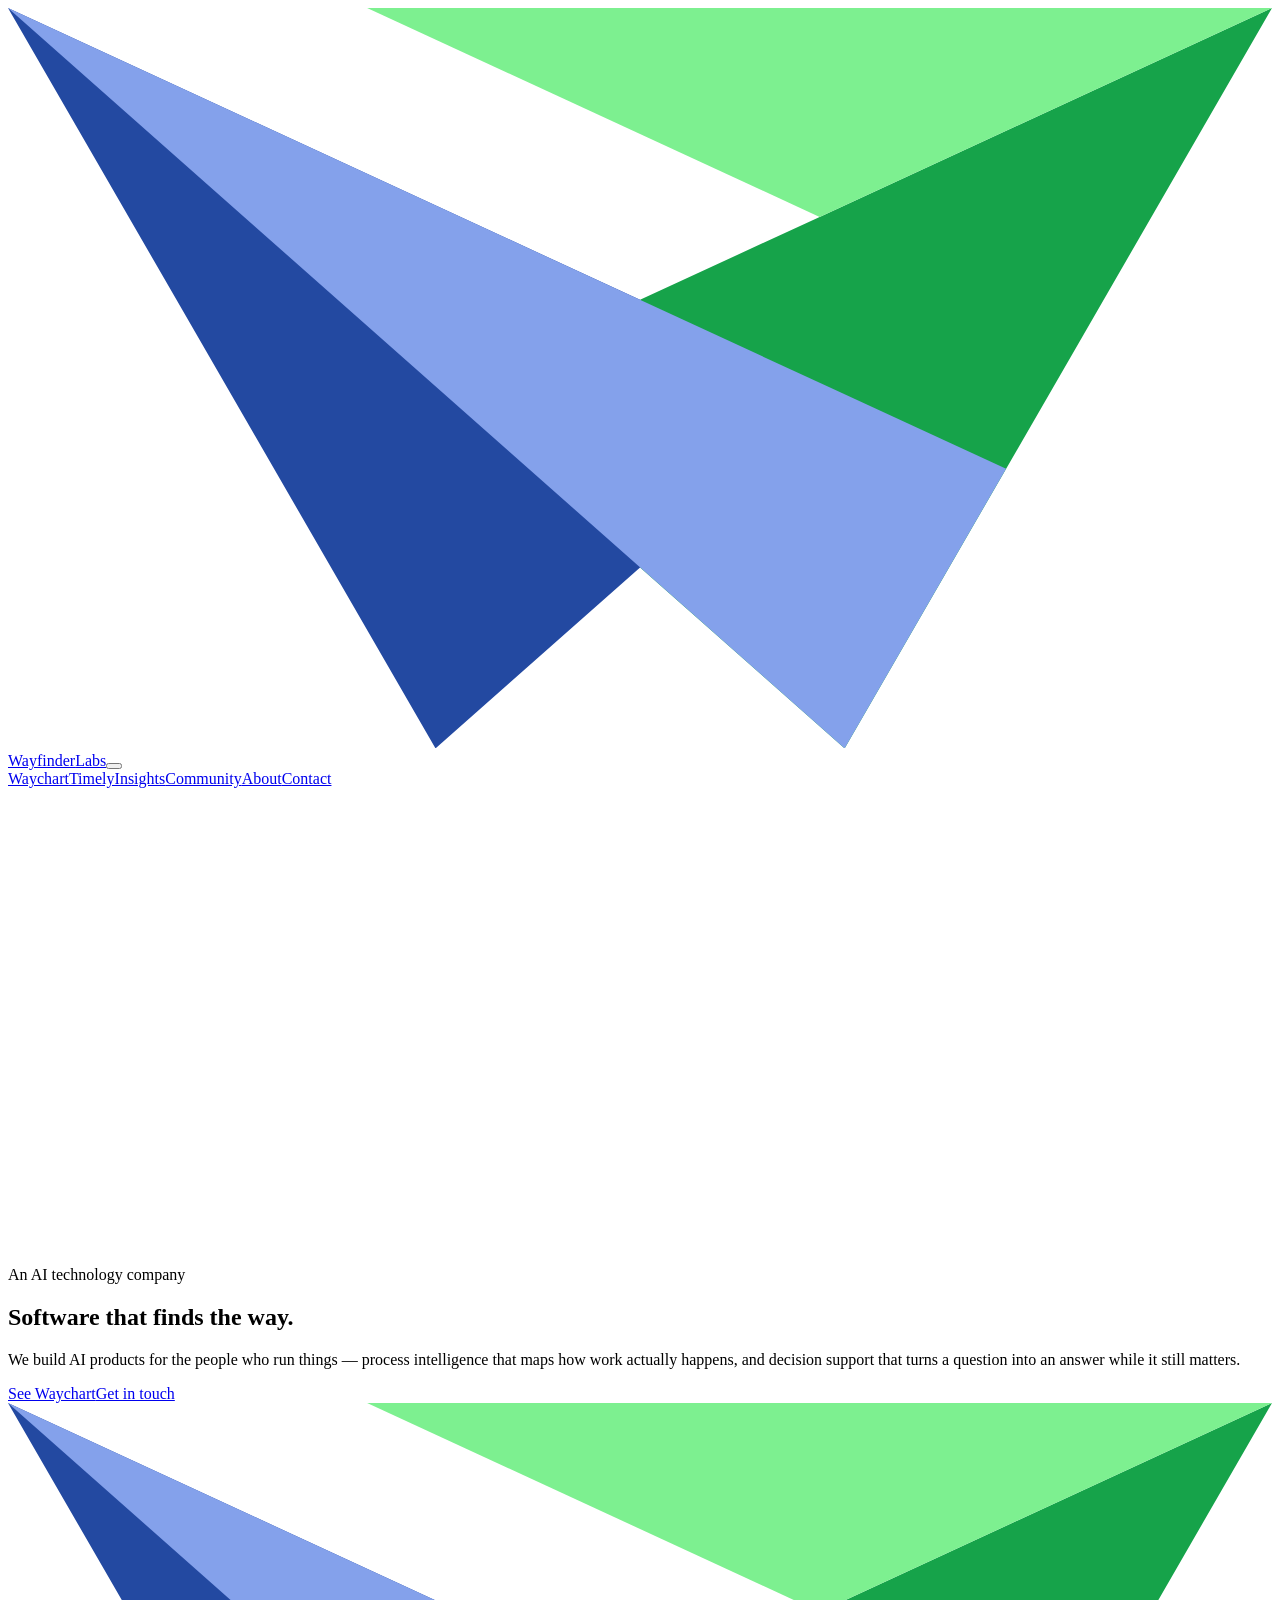
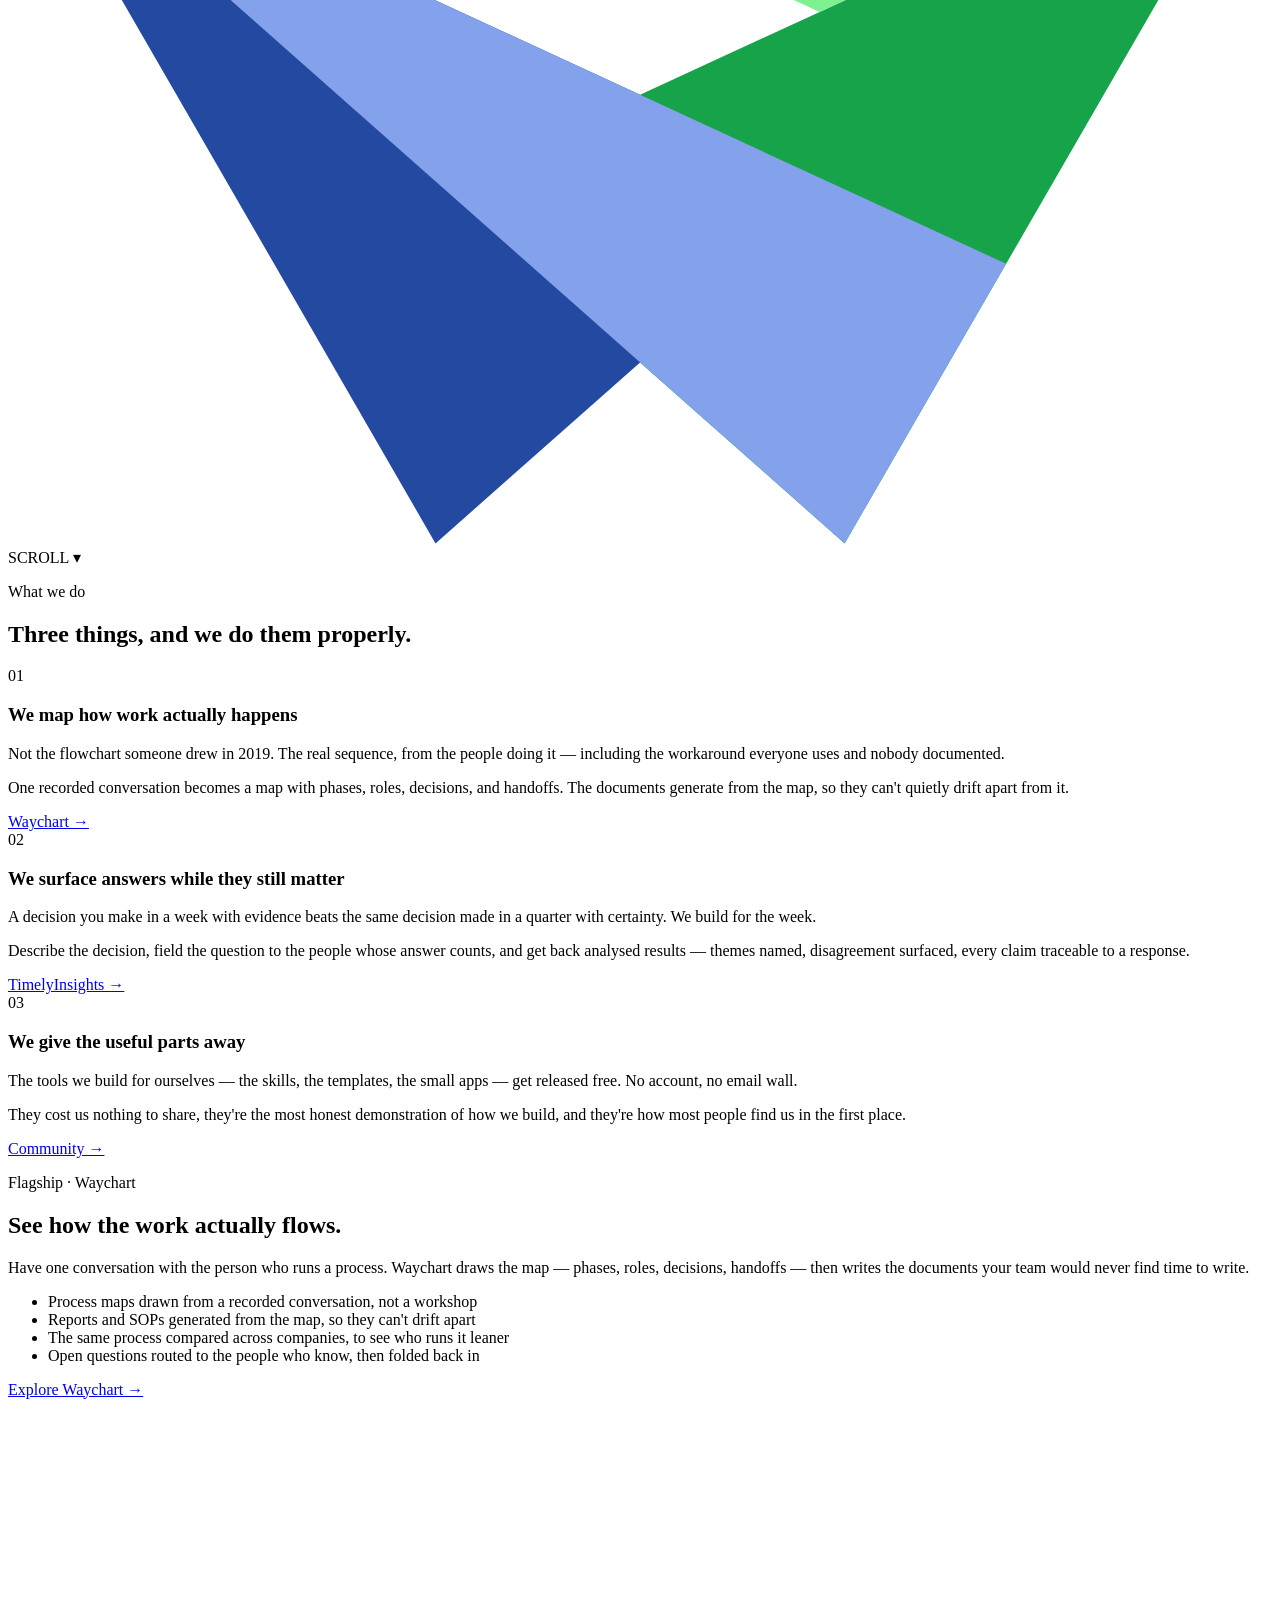
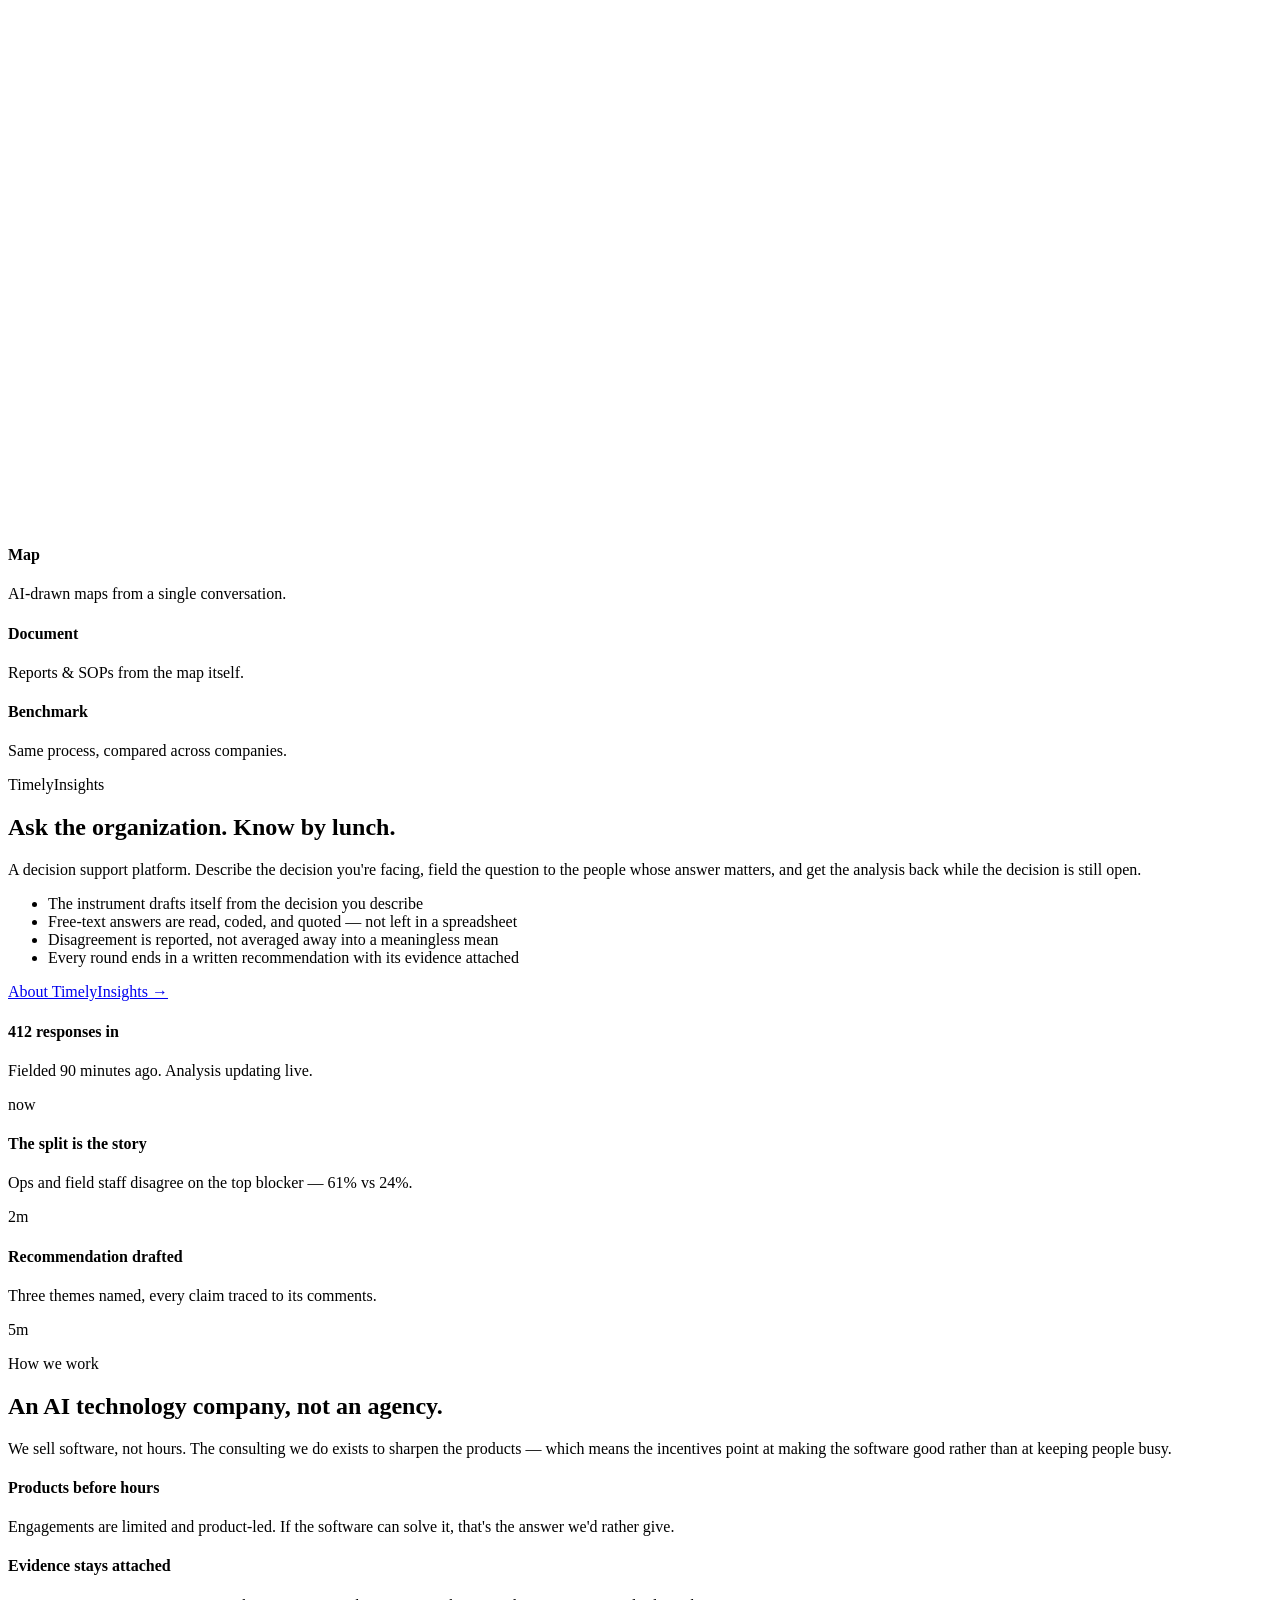
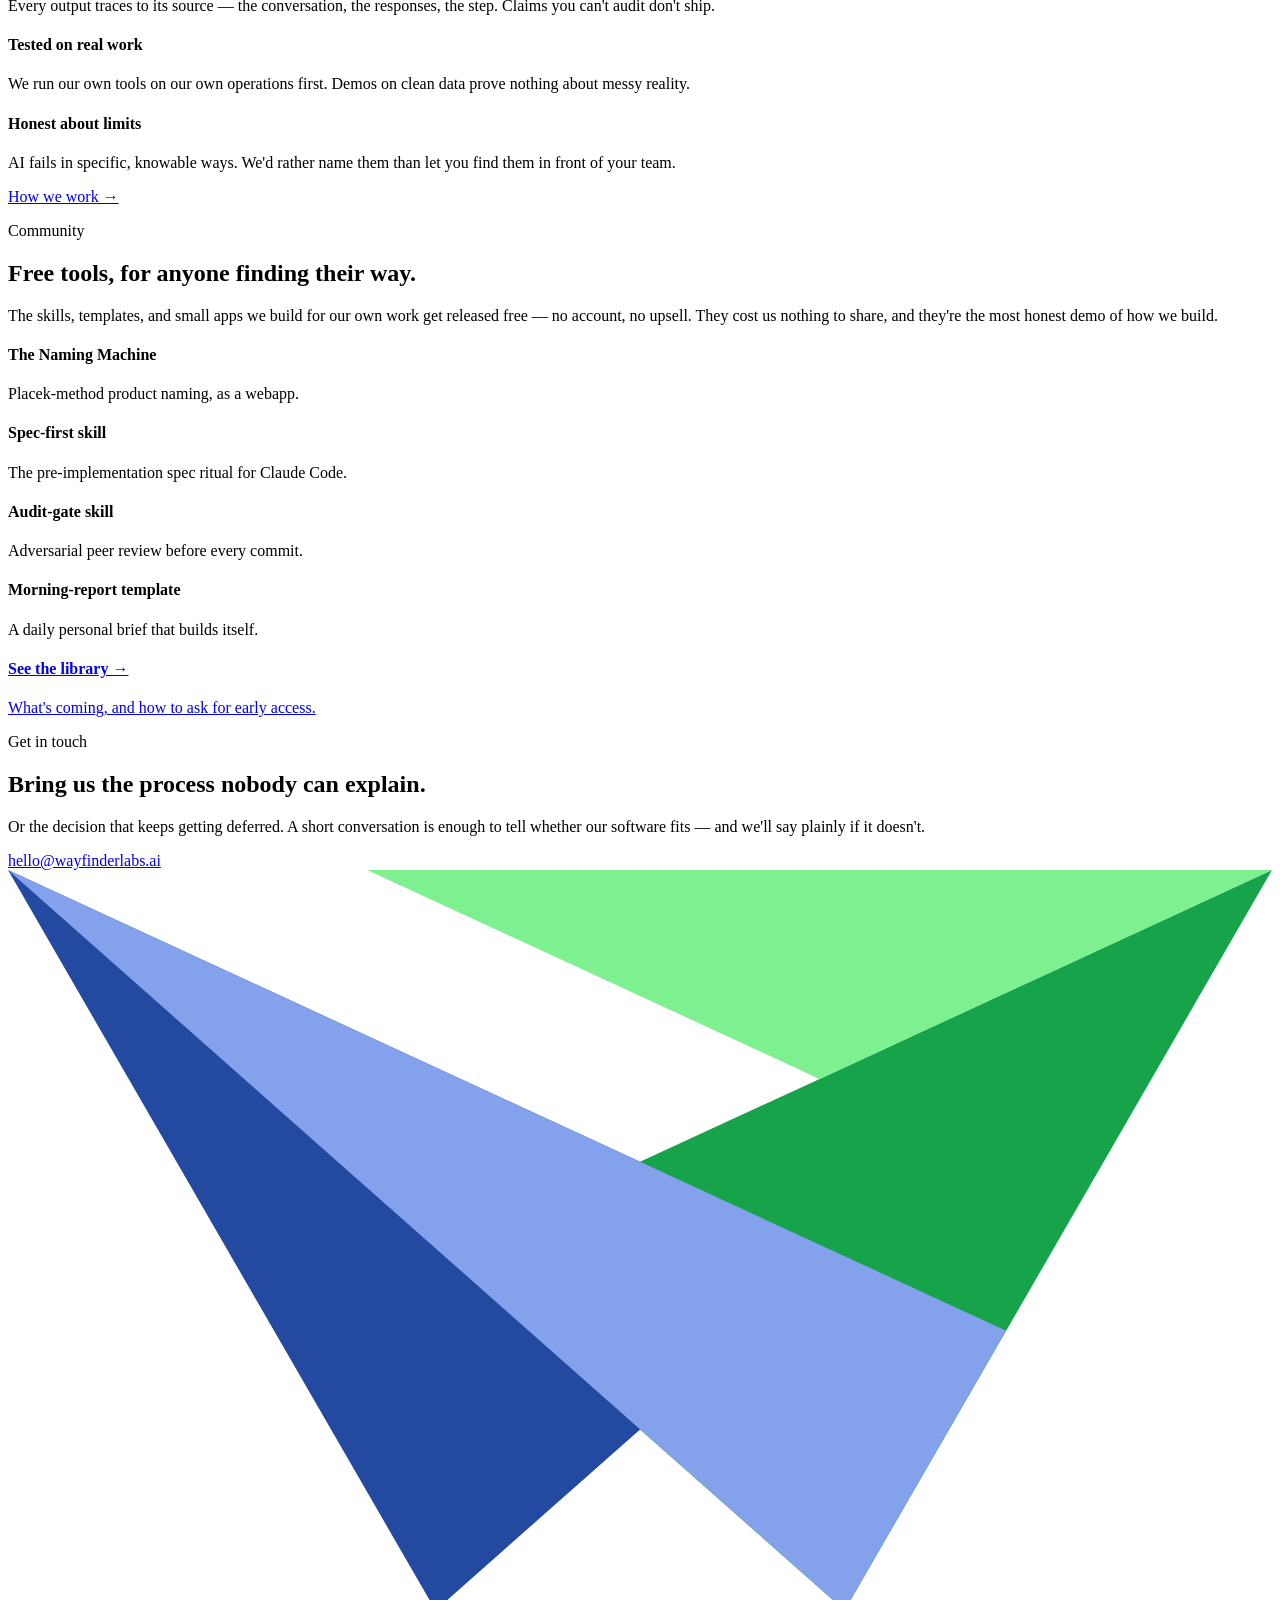
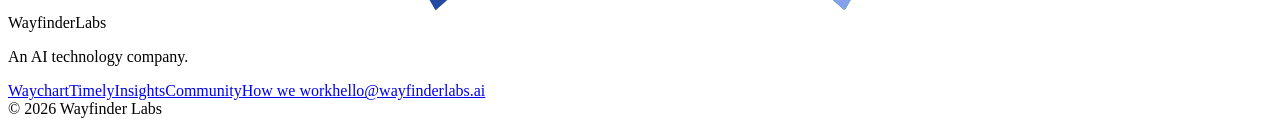
==== site/index.html @ 17c27b77 "Publish wayfinder-site preview: site" ====
<!DOCTYPE html><html lang="en" data-astro-cid-hkbrpulz><head><meta charset="utf-8"><meta name="viewport" content="width=device-width, initial-scale=1"><title>Wayfinder Labs — an AI technology company</title><meta name="description" content="Wayfinder Labs is an AI technology company. We build Waychart, process intelligence for operators, and TimelyInsights, a decision support platform."><link rel="preload" as="image" href="/wayfinderlabs-docs/site/media/hero-loop-poster.jpg" fetchpriority="high"><link rel="canonical" href="https://jbruner23-spec.github.io/"><link rel="icon" href="/wayfinderlabs-docs/site/favicon.svg" type="image/svg+xml"><meta property="og:title" content="Wayfinder Labs — an AI technology company"><meta property="og:description" content="Wayfinder Labs is an AI technology company. We build Waychart, process intelligence for operators, and TimelyInsights, a decision support platform."><meta property="og:type" content="website"><meta property="og:url" content="https://jbruner23-spec.github.io/"><meta property="og:image" content="https://jbruner23-spec.github.io/media/hero-loop-poster.jpg"><meta property="og:image:width" content="1920"><meta property="og:image:height" content="1080"><meta property="og:site_name" content="Wayfinder Labs"><meta name="twitter:card" content="summary_large_image"><meta name="twitter:title" content="Wayfinder Labs — an AI technology company"><meta name="twitter:description" content="Wayfinder Labs is an AI technology company. We build Waychart, process intelligence for operators, and TimelyInsights, a decision support platform."><meta name="twitter:image" content="https://jbruner23-spec.github.io/media/hero-loop-poster.jpg"><link rel="stylesheet" href="/wayfinderlabs-docs/site/_astro/Base.DHhRwlNW.css"><link rel="stylesheet" href="/wayfinderlabs-docs/site/_astro/index.DhycvQDs.css"></head><body data-astro-cid-hkbrpulz><header class="site-nav" data-nav data-astro-cid-hkbrpulz><div class="container nav-inner" data-astro-cid-hkbrpulz><a href="/wayfinderlabs-docs/site/" class="wordmark" data-astro-cid-hkbrpulz><svg class="nav-mark" viewBox="0 0 84.47 49.48" fill="none" xmlns="http://www.w3.org/2000/svg" aria-hidden="true"><polygon class="facet f-green" fill="#16A34A" points="71.75,22.05 84.47,0 54.24,13.96 42.24,19.5 42.24,37.39 55.91,49.48"></polygon><polygon class="facet f-blue" fill="#2349A1" points="28.57,49.48 42.24,37.39 42.24,27.8 42.24,19.5 0,0 11.26,19.5 26.75,46.33"></polygon><polygon class="facet f-peri" fill="#84A1EB" points="66.7,30.79 54.86,25.33 0,0 55.91,49.48"></polygon><polygon class="facet f-mint" fill="#7DF090" points="54.24,13.96 84.47,0 24,0"></polygon></svg>Wayfinder<span data-astro-cid-hkbrpulz>Labs</span></a><button class="nav-toggle" aria-expanded="false" aria-controls="nav-menu" aria-label="Open menu" data-astro-cid-hkbrpulz><span data-astro-cid-hkbrpulz></span><span data-astro-cid-hkbrpulz></span><span data-astro-cid-hkbrpulz></span></button><nav id="nav-menu" aria-label="Main" data-astro-cid-hkbrpulz><a href="/wayfinderlabs-docs/site/waychart" data-astro-cid-hkbrpulz>Waychart</a><a href="/wayfinderlabs-docs/site/timely-insights" data-astro-cid-hkbrpulz>TimelyInsights</a><a href="/wayfinderlabs-docs/site/community" data-astro-cid-hkbrpulz>Community</a><a href="/wayfinderlabs-docs/site/about" data-astro-cid-hkbrpulz>About</a><a href="/wayfinderlabs-docs/site/#contact" class="btn btn-ghost nav-cta" data-astro-cid-hkbrpulz>Contact</a></nav></div></header><main data-astro-cid-hkbrpulz><div class="film" aria-hidden="true" data-astro-cid-yrv7yr44><canvas id="motes" data-astro-cid-yrv7yr44></canvas><div class="film-tint" data-astro-cid-yrv7yr44></div><div class="film-grain" data-astro-cid-yrv7yr44></div><div class="film-vignette" data-astro-cid-yrv7yr44></div></div><section class="hero" data-astro-cid-lcdefpme><video class="hero-film" autoplay muted playsinline loop poster="/media/hero-loop-poster.jpg" preload="metadata" aria-hidden="true" data-astro-cid-lcdefpme><source src="/wayfinderlabs-docs/site/media/hero-loop.webm" type="video/webm; codecs=av01.0.08M.08" data-astro-cid-lcdefpme><source src="/wayfinderlabs-docs/site/media/hero-loop.mp4" type="video/mp4" data-astro-cid-lcdefpme></video><div class="aurora" aria-hidden="true" data-astro-cid-lcdefpme><div class="blob b1" data-astro-cid-lcdefpme></div><div class="blob b2" data-astro-cid-lcdefpme></div><div class="blob b3" data-astro-cid-lcdefpme></div><div class="blob b4" data-astro-cid-lcdefpme></div></div><div class="hero-scrim" aria-hidden="true" data-astro-cid-lcdefpme></div><canvas id="route-field" aria-hidden="true" data-astro-cid-lcdefpme></canvas><div class="container hero-inner" data-astro-cid-lcdefpme><div class="hero-copy" data-astro-cid-lcdefpme><p class="eyebrow" data-astro-cid-lcdefpme>An AI technology company</p><h1 data-astro-cid-lcdefpme>Software that <span class="way" data-astro-cid-lcdefpme>finds the&nbsp;way.</span></h1><p class="sub" data-astro-cid-lcdefpme>We build AI products for the people who run things — process intelligence that maps how work actually happens, and decision support that turns a question into an answer while it still matters.</p><div class="cta-row" data-astro-cid-lcdefpme><a href="/wayfinderlabs-docs/site/waychart" class="btn btn-primary" data-astro-cid-lcdefpme>See Waychart</a><a href="/wayfinderlabs-docs/site/#contact" class="btn btn-ghost" data-astro-cid-lcdefpme>Get in touch</a></div></div><div class="hero-mark" aria-hidden="true" data-astro-cid-lcdefpme><div class="hero-mark-inner" data-astro-cid-lcdefpme><svg class="mark-svg" viewBox="0 0 84.47 49.48" fill="none" xmlns="http://www.w3.org/2000/svg" aria-hidden="true"><polygon class="facet f-green" fill="#16A34A" points="71.75,22.05 84.47,0 54.24,13.96 42.24,19.5 42.24,37.39 55.91,49.48"></polygon><polygon class="facet f-blue" fill="#2349A1" points="28.57,49.48 42.24,37.39 42.24,27.8 42.24,19.5 0,0 11.26,19.5 26.75,46.33"></polygon><polygon class="facet f-peri" fill="#84A1EB" points="66.7,30.79 54.86,25.33 0,0 55.91,49.48"></polygon><polygon class="facet f-mint" fill="#7DF090" points="54.24,13.96 84.47,0 24,0"></polygon></svg></div></div></div><div class="scroll-cue" aria-hidden="true" data-astro-cid-lcdefpme>SCROLL ▾</div></section><section class="pillars" data-astro-cid-lcdefpme><div class="aurora dim" aria-hidden="true" data-astro-cid-lcdefpme><div class="blob b2" data-parallax="-0.18" data-astro-cid-lcdefpme></div><div class="blob b3" data-parallax="0.15" data-astro-cid-lcdefpme></div></div><div class="container" data-astro-cid-lcdefpme><p class="eyebrow reveal" data-astro-cid-lcdefpme>What we do</p><h2 class="reveal" data-astro-cid-lcdefpme>Three things, and we do them properly.</h2><div class="pillar-grid" data-astro-cid-lcdefpme><div class="pillar glass" data-astro-cid-lcdefpme><span class="mono-idx" data-astro-cid-lcdefpme>01</span><h3 data-astro-cid-lcdefpme>We map how work actually happens</h3><p data-astro-cid-lcdefpme>Not the flowchart someone drew in 2019. The real sequence, from the people doing it — including the workaround everyone uses and nobody documented.</p><p data-astro-cid-lcdefpme>One recorded conversation becomes a map with phases, roles, decisions, and handoffs. The documents generate from the map, so they can't quietly drift apart from it.</p><a href="/wayfinderlabs-docs/site/waychart" class="pillar-link" data-astro-cid-lcdefpme>Waychart →</a></div><div class="pillar glass" data-astro-cid-lcdefpme><span class="mono-idx" data-astro-cid-lcdefpme>02</span><h3 data-astro-cid-lcdefpme>We surface answers while they still matter</h3><p data-astro-cid-lcdefpme>A decision you make in a week with evidence beats the same decision made in a quarter with certainty. We build for the week.</p><p data-astro-cid-lcdefpme>Describe the decision, field the question to the people whose answer counts, and get back analysed results — themes named, disagreement surfaced, every claim traceable to a response.</p><a href="/wayfinderlabs-docs/site/timely-insights" class="pillar-link" data-astro-cid-lcdefpme>TimelyInsights →</a></div><div class="pillar glass" data-astro-cid-lcdefpme><span class="mono-idx" data-astro-cid-lcdefpme>03</span><h3 data-astro-cid-lcdefpme>We give the useful parts away</h3><p data-astro-cid-lcdefpme>The tools we build for ourselves — the skills, the templates, the small apps — get released free. No account, no email wall.</p><p data-astro-cid-lcdefpme>They cost us nothing to share, they're the most honest demonstration of how we build, and they're how most people find us in the first place.</p><a href="/wayfinderlabs-docs/site/community" class="pillar-link" data-astro-cid-lcdefpme>Community →</a></div></div></div></section><section class="feature waychart" data-astro-cid-lcdefpme><div class="aurora dim" aria-hidden="true" data-astro-cid-lcdefpme><div class="blob b1" data-parallax="0.25" data-astro-cid-lcdefpme></div></div><div class="container feat-grid" data-astro-cid-lcdefpme><div class="feat-copy" data-astro-cid-lcdefpme><p class="eyebrow reveal" data-astro-cid-lcdefpme>Flagship · Waychart</p><h2 class="reveal" data-astro-cid-lcdefpme>See how the work actually&nbsp;flows.</h2><p class="sub reveal" data-astro-cid-lcdefpme>Have one conversation with the person who runs a process. Waychart draws the map — phases, roles, decisions, handoffs — then writes the documents your team would never find time to write.</p><ul class="feat-list reveal" data-astro-cid-lcdefpme><li data-astro-cid-lcdefpme>Process maps drawn from a recorded conversation, not a workshop</li><li data-astro-cid-lcdefpme>Reports and SOPs generated from the map, so they can't drift apart</li><li data-astro-cid-lcdefpme>The same process compared across companies, to see who runs it leaner</li><li data-astro-cid-lcdefpme>Open questions routed to the people who know, then folded back in</li></ul><a href="/wayfinderlabs-docs/site/waychart" class="btn btn-primary reveal" data-astro-cid-lcdefpme>Explore Waychart →</a></div><div class="feat-visual" data-astro-cid-lcdefpme><div class="glass app-window" data-astro-cid-lcdefpme><div class="app-bar" data-astro-cid-lcdefpme><span data-astro-cid-lcdefpme></span><span data-astro-cid-lcdefpme></span><span data-astro-cid-lcdefpme></span></div><svg class="wc-map" viewBox="0 0 420 240" fill="none" aria-label="Animated process map" data-astro-cid-lcdefpme><path class="edge" pathLength="1" d="M60 60 H160" data-astro-cid-lcdefpme></path><path class="edge" pathLength="1" d="M60 180 H160" data-astro-cid-lcdefpme></path><path class="edge" pathLength="1" d="M200 60 C250 60 250 120 300 120" data-astro-cid-lcdefpme></path><path class="edge" pathLength="1" d="M200 180 C250 180 250 120 300 120" data-astro-cid-lcdefpme></path><path class="edge" pathLength="1" d="M340 120 H400" data-astro-cid-lcdefpme></path><circle class="node" cx="50" cy="60" r="16" data-astro-cid-lcdefpme></circle><circle class="node" cx="50" cy="180" r="16" data-astro-cid-lcdefpme></circle><rect class="node" x="164" y="42" width="40" height="36" rx="4" data-astro-cid-lcdefpme></rect><rect class="node" x="164" y="162" width="40" height="36" rx="4" data-astro-cid-lcdefpme></rect><path class="node diamond" d="M320 96 L344 120 L320 144 L296 120 Z" data-astro-cid-lcdefpme></path><circle class="node end" cx="404" cy="120" r="14" data-astro-cid-lcdefpme></circle><text class="node-label" x="42" y="34" data-astro-cid-lcdefpme>Intake</text><text class="node-label" x="150" y="120" data-astro-cid-lcdefpme>Review</text><text class="node-label" x="292" y="170" data-astro-cid-lcdefpme>Decide</text><text class="node-label" x="380" y="94" data-astro-cid-lcdefpme>Ship</text></svg></div><div class="glass-row" data-astro-cid-lcdefpme><div class="glass" data-astro-cid-lcdefpme><h4 data-astro-cid-lcdefpme>Map</h4><p data-astro-cid-lcdefpme>AI-drawn maps from a single conversation.</p></div><div class="glass" data-astro-cid-lcdefpme><h4 data-astro-cid-lcdefpme>Document</h4><p data-astro-cid-lcdefpme>Reports &amp; SOPs from the map itself.</p></div><div class="glass" data-astro-cid-lcdefpme><h4 data-astro-cid-lcdefpme>Benchmark</h4><p data-astro-cid-lcdefpme>Same process, compared across companies.</p></div></div></div></div></section><section class="feature ti" data-astro-cid-lcdefpme><div class="aurora dim" aria-hidden="true" data-astro-cid-lcdefpme><div class="blob b4" data-parallax="-0.2" data-astro-cid-lcdefpme></div></div><div class="container feat-grid flip" data-astro-cid-lcdefpme><div class="feat-copy" data-astro-cid-lcdefpme><p class="eyebrow reveal" data-astro-cid-lcdefpme>TimelyInsights</p><h2 class="reveal" data-astro-cid-lcdefpme>Ask the organization. Know by&nbsp;lunch.</h2><p class="sub reveal" data-astro-cid-lcdefpme>A decision support platform. Describe the decision you're facing, field the question to the people whose answer matters, and get the analysis back while the decision is still open.</p><ul class="feat-list reveal" data-astro-cid-lcdefpme><li data-astro-cid-lcdefpme>The instrument drafts itself from the decision you describe</li><li data-astro-cid-lcdefpme>Free-text answers are read, coded, and quoted — not left in a spreadsheet</li><li data-astro-cid-lcdefpme>Disagreement is reported, not averaged away into a meaningless mean</li><li data-astro-cid-lcdefpme>Every round ends in a written recommendation with its evidence attached</li></ul><a href="/wayfinderlabs-docs/site/timely-insights" class="btn btn-ghost reveal" data-astro-cid-lcdefpme>About TimelyInsights →</a></div><div class="feat-visual ti-feed" data-astro-cid-lcdefpme><div class="insight-chip glass latest" data-astro-cid-lcdefpme><span class="pulse-wrap" data-astro-cid-lcdefpme><span class="pulse" data-astro-cid-lcdefpme></span><span class="pulse-dot" data-astro-cid-lcdefpme></span></span><div data-astro-cid-lcdefpme><h4 data-astro-cid-lcdefpme>412 responses in</h4><p data-astro-cid-lcdefpme>Fielded 90 minutes ago. Analysis updating live.</p></div><span class="stamp" data-astro-cid-lcdefpme>now</span></div><div class="insight-chip glass" data-astro-cid-lcdefpme><div data-astro-cid-lcdefpme><h4 data-astro-cid-lcdefpme>The split is the story</h4><p data-astro-cid-lcdefpme>Ops and field staff disagree on the top blocker — 61% vs 24%.</p></div><span class="stamp" data-astro-cid-lcdefpme>2m</span></div><div class="insight-chip glass" data-astro-cid-lcdefpme><div data-astro-cid-lcdefpme><h4 data-astro-cid-lcdefpme>Recommendation drafted</h4><p data-astro-cid-lcdefpme>Three themes named, every claim traced to its comments.</p></div><span class="stamp" data-astro-cid-lcdefpme>5m</span></div></div></div></section><section class="feature how" data-astro-cid-lcdefpme><div class="aurora dim" aria-hidden="true" data-astro-cid-lcdefpme><div class="blob b3" data-parallax="0.18" data-astro-cid-lcdefpme></div></div><div class="container" data-astro-cid-lcdefpme><p class="eyebrow reveal" data-astro-cid-lcdefpme>How we work</p><h2 class="reveal" data-astro-cid-lcdefpme>An AI technology company, not an agency.</h2><p class="sub reveal wide" data-astro-cid-lcdefpme>We sell software, not hours. The consulting we do exists to sharpen the products — which means the incentives point at making the software good rather than at keeping people busy.</p><div class="how-grid" data-astro-cid-lcdefpme><div class="glass" data-astro-cid-lcdefpme><h4 data-astro-cid-lcdefpme>Products before hours</h4><p data-astro-cid-lcdefpme>Engagements are limited and product-led. If the software can solve it, that's the answer we'd rather give.</p></div><div class="glass" data-astro-cid-lcdefpme><h4 data-astro-cid-lcdefpme>Evidence stays attached</h4><p data-astro-cid-lcdefpme>Every output traces to its source — the conversation, the responses, the step. Claims you can't audit don't ship.</p></div><div class="glass" data-astro-cid-lcdefpme><h4 data-astro-cid-lcdefpme>Tested on real work</h4><p data-astro-cid-lcdefpme>We run our own tools on our own operations first. Demos on clean data prove nothing about messy reality.</p></div><div class="glass" data-astro-cid-lcdefpme><h4 data-astro-cid-lcdefpme>Honest about limits</h4><p data-astro-cid-lcdefpme>AI fails in specific, knowable ways. We'd rather name them than let you find them in front of your team.</p></div></div><a href="/wayfinderlabs-docs/site/about" class="btn btn-ghost reveal how-cta" data-astro-cid-lcdefpme>How we work →</a></div></section><section class="community" data-astro-cid-lcdefpme><div class="container" data-astro-cid-lcdefpme><p class="eyebrow" data-astro-cid-lcdefpme>Community</p><h2 data-astro-cid-lcdefpme>Free tools, for anyone finding their&nbsp;way.</h2><p class="sub wide" data-astro-cid-lcdefpme>The skills, templates, and small apps we build for our own work get released free — no account, no upsell. They cost us nothing to share, and they're the most honest demo of how we build.</p><div class="card-grid" data-astro-cid-lcdefpme><div class="card glass" data-astro-cid-lcdefpme><h4 data-astro-cid-lcdefpme>The Naming Machine</h4><p data-astro-cid-lcdefpme>Placek-method product naming, as a webapp.</p></div><div class="card glass" data-astro-cid-lcdefpme><h4 data-astro-cid-lcdefpme>Spec-first skill</h4><p data-astro-cid-lcdefpme>The pre-implementation spec ritual for Claude Code.</p></div><div class="card glass" data-astro-cid-lcdefpme><h4 data-astro-cid-lcdefpme>Audit-gate skill</h4><p data-astro-cid-lcdefpme>Adversarial peer review before every commit.</p></div><div class="card glass" data-astro-cid-lcdefpme><h4 data-astro-cid-lcdefpme>Morning-report template</h4><p data-astro-cid-lcdefpme>A daily personal brief that builds itself.</p></div><a class="card glass more" href="/wayfinderlabs-docs/site/community" data-astro-cid-lcdefpme><h4 data-astro-cid-lcdefpme>See the library →</h4><p data-astro-cid-lcdefpme>What's coming, and how to ask for early access.</p></a></div></div></section><section class="coda" id="contact" data-astro-cid-lcdefpme><div class="aurora dim" aria-hidden="true" data-astro-cid-lcdefpme><div class="blob b3" data-parallax="0.15" data-astro-cid-lcdefpme></div></div><div class="container" data-astro-cid-lcdefpme><p class="eyebrow reveal" data-astro-cid-lcdefpme>Get in touch</p><h2 class="reveal" data-astro-cid-lcdefpme>Bring us the process nobody can explain.</h2><p class="sub reveal wide" data-astro-cid-lcdefpme>Or the decision that keeps getting deferred. A short conversation is enough to tell whether our software fits — and we'll say plainly if it doesn't.</p><a class="btn btn-primary reveal" href="mailto:hello@wayfinderlabs.ai?subject=Wayfinder%20Labs" data-astro-cid-lcdefpme>hello@wayfinderlabs.ai</a></div></section></main><footer class="site-footer" data-astro-cid-hkbrpulz><div class="container footer-inner" data-astro-cid-hkbrpulz><div data-astro-cid-hkbrpulz><div class="wordmark" data-astro-cid-hkbrpulz><svg class="nav-mark" viewBox="0 0 84.47 49.48" fill="none" xmlns="http://www.w3.org/2000/svg" aria-hidden="true"><polygon class="facet f-green" fill="#16A34A" points="71.75,22.05 84.47,0 54.24,13.96 42.24,19.5 42.24,37.39 55.91,49.48"></polygon><polygon class="facet f-blue" fill="#2349A1" points="28.57,49.48 42.24,37.39 42.24,27.8 42.24,19.5 0,0 11.26,19.5 26.75,46.33"></polygon><polygon class="facet f-peri" fill="#84A1EB" points="66.7,30.79 54.86,25.33 0,0 55.91,49.48"></polygon><polygon class="facet f-mint" fill="#7DF090" points="54.24,13.96 84.47,0 24,0"></polygon></svg>Wayfinder<span data-astro-cid-hkbrpulz>Labs</span></div><p class="footer-tag" data-astro-cid-hkbrpulz>An AI technology company.</p></div><nav aria-label="Footer" data-astro-cid-hkbrpulz><a href="/wayfinderlabs-docs/site/waychart" data-astro-cid-hkbrpulz>Waychart</a><a href="/wayfinderlabs-docs/site/timely-insights" data-astro-cid-hkbrpulz>TimelyInsights</a><a href="/wayfinderlabs-docs/site/community" data-astro-cid-hkbrpulz>Community</a><a href="/wayfinderlabs-docs/site/about" data-astro-cid-hkbrpulz>How we work</a><a href="mailto:hello@wayfinderlabs.ai" data-astro-cid-hkbrpulz>hello@wayfinderlabs.ai</a></nav></div><div class="container footer-legal" data-astro-cid-hkbrpulz><span data-astro-cid-hkbrpulz>&copy; 2026 Wayfinder Labs</span></div></footer><script type="module">var e=document.querySelector(`.nav-toggle`),t=document.getElementById(`nav-menu`),n=n=>{e?.setAttribute(`aria-expanded`,String(n)),e?.setAttribute(`aria-label`,n?`Close menu`:`Open menu`),n?t?.setAttribute(`data-open`,``):t?.removeAttribute(`data-open`)};e?.addEventListener(`click`,()=>n(e.getAttribute(`aria-expanded`)!==`true`)),t?.addEventListener(`click`,e=>{e.target.tagName===`A`&&n(!1)}),addEventListener(`keydown`,e=>{e.key===`Escape`&&n(!1)});</script></body></html><script type="module" src="/wayfinderlabs-docs/site/_astro/index.astro_astro_type_script_index_0_lang.C6F6UyKL.js"></script>
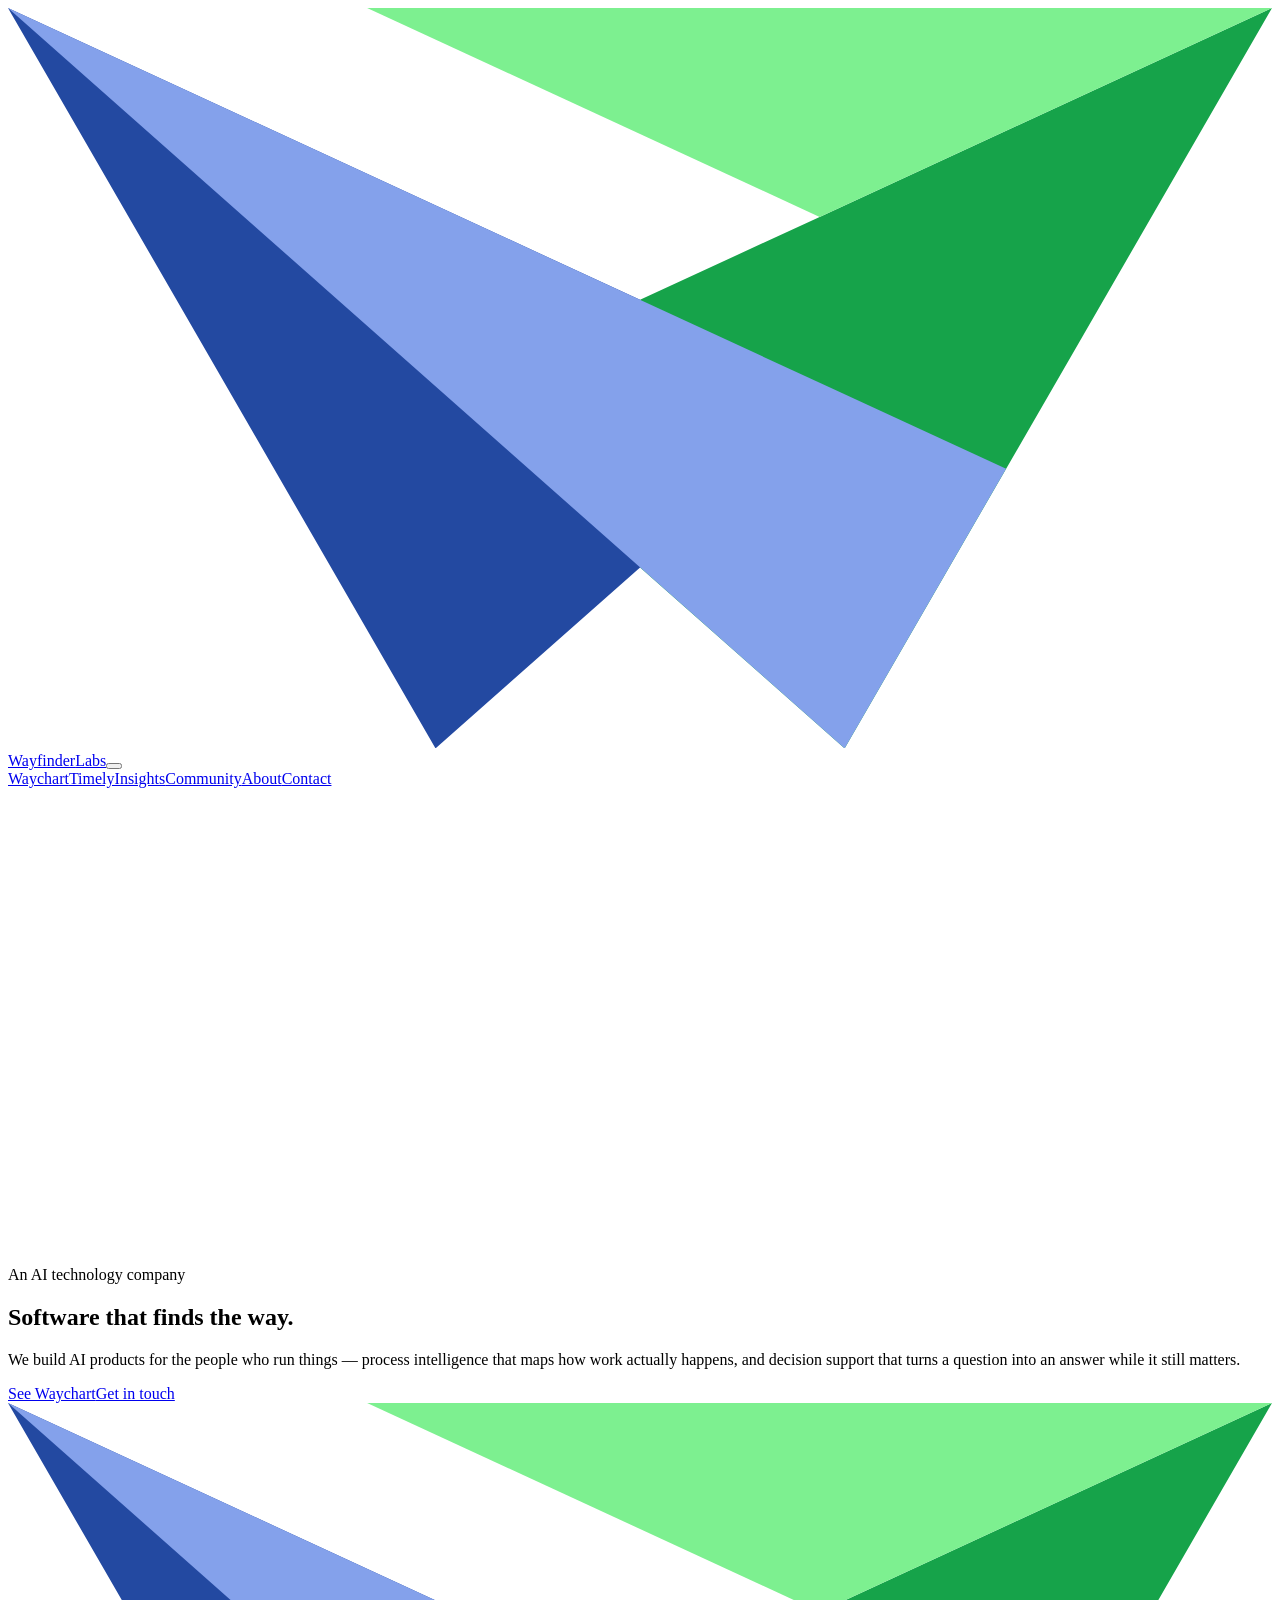
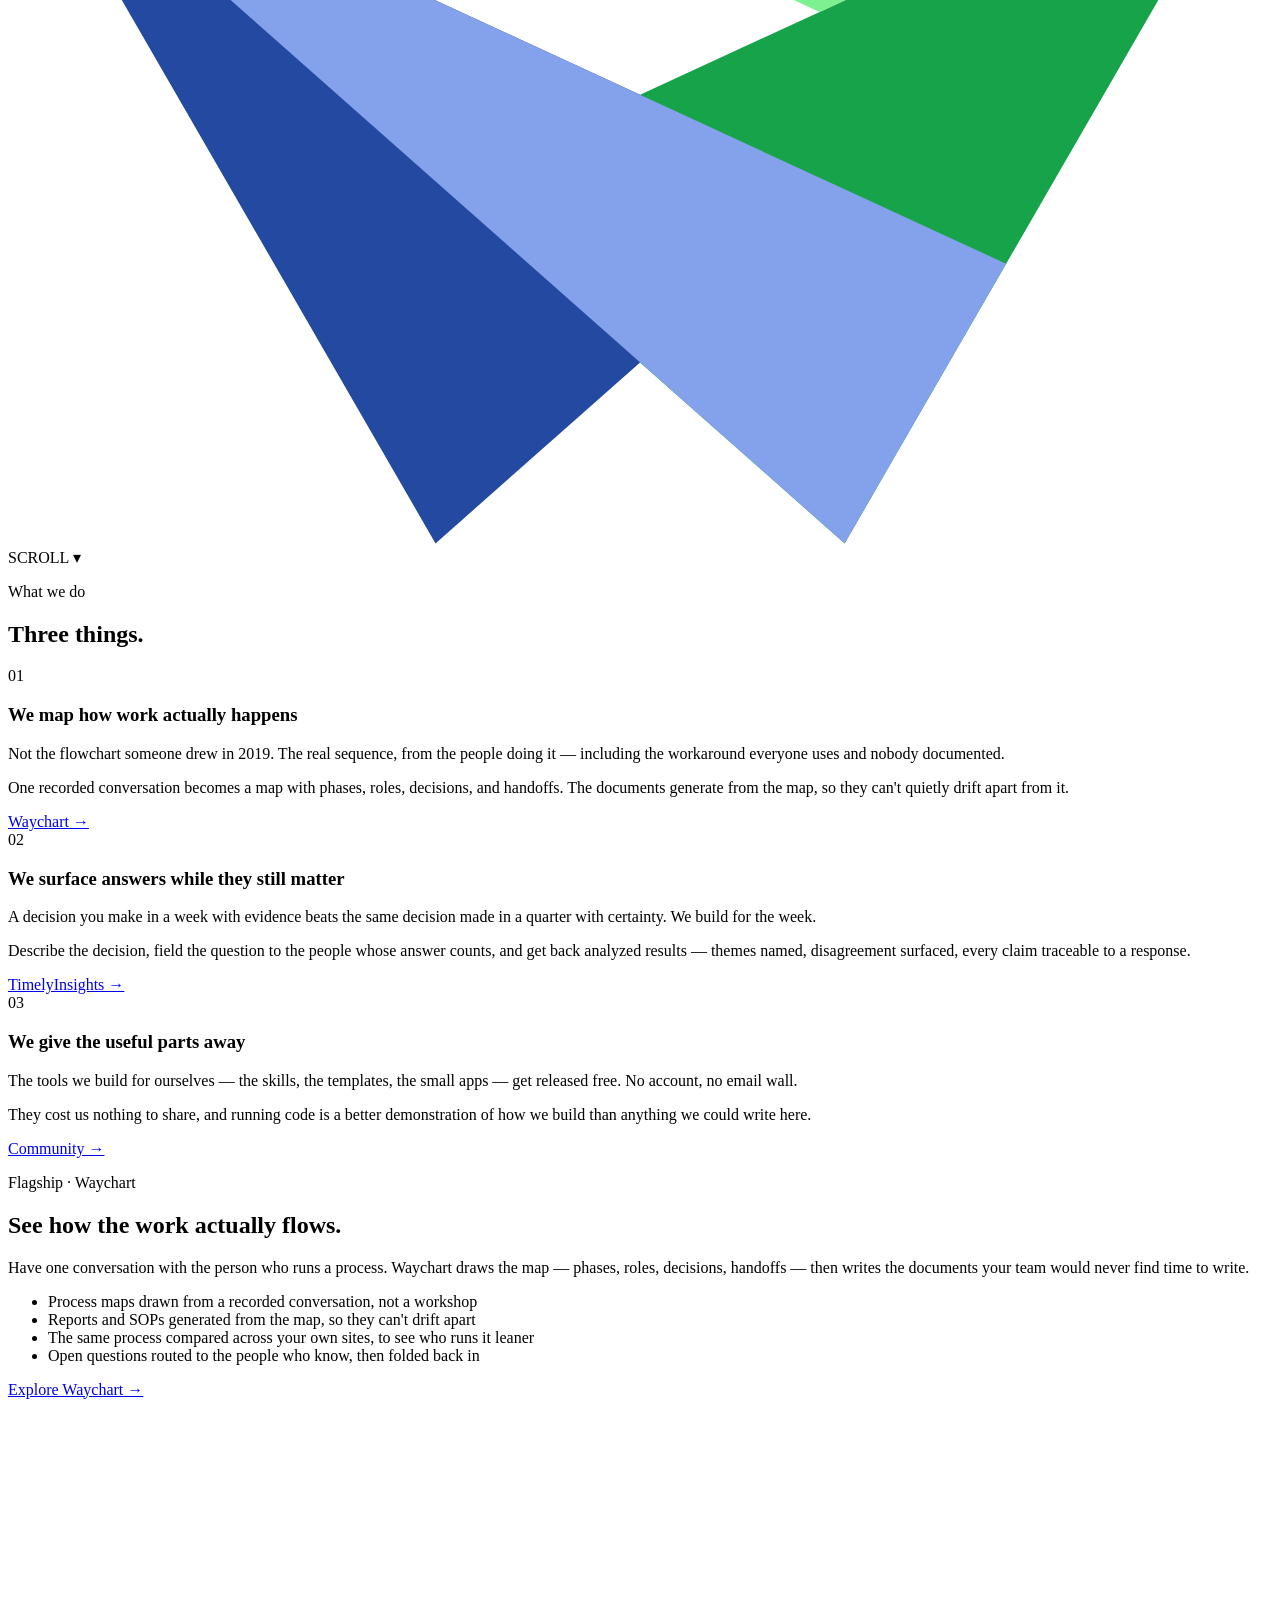
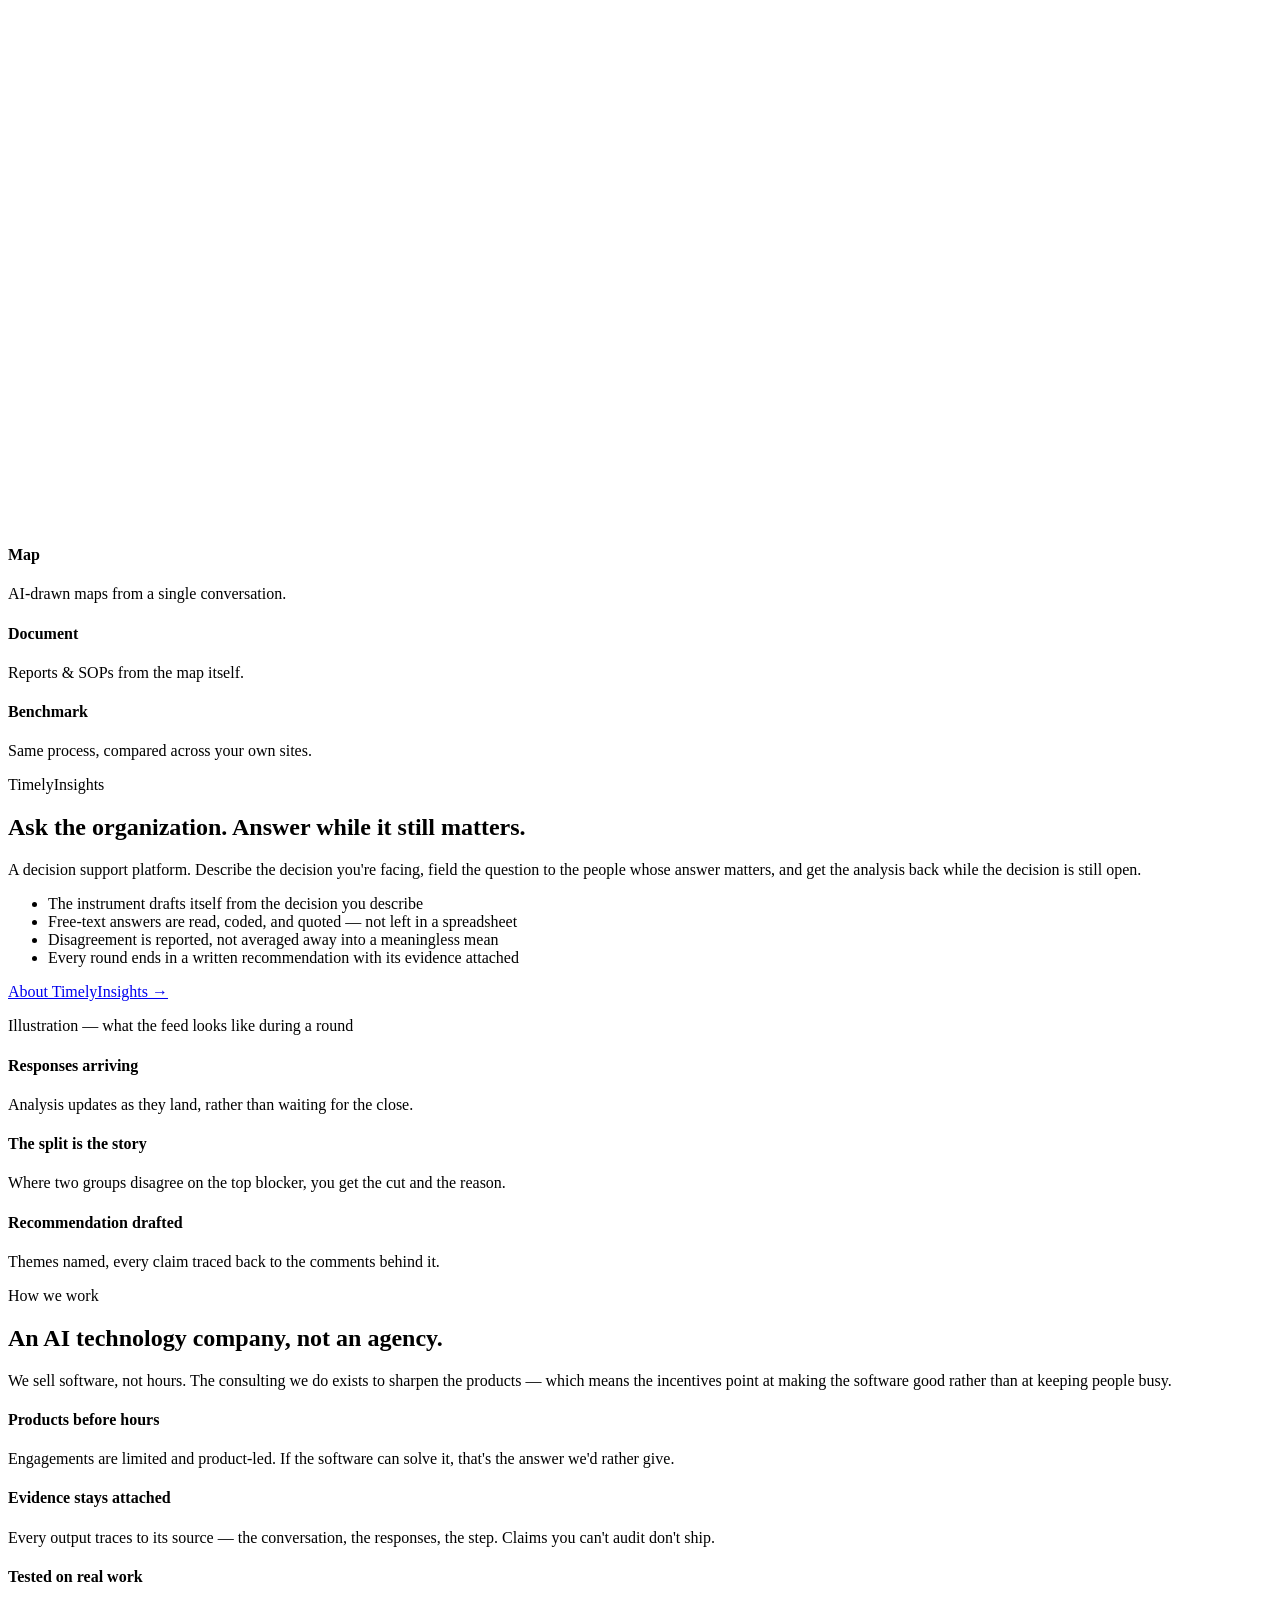
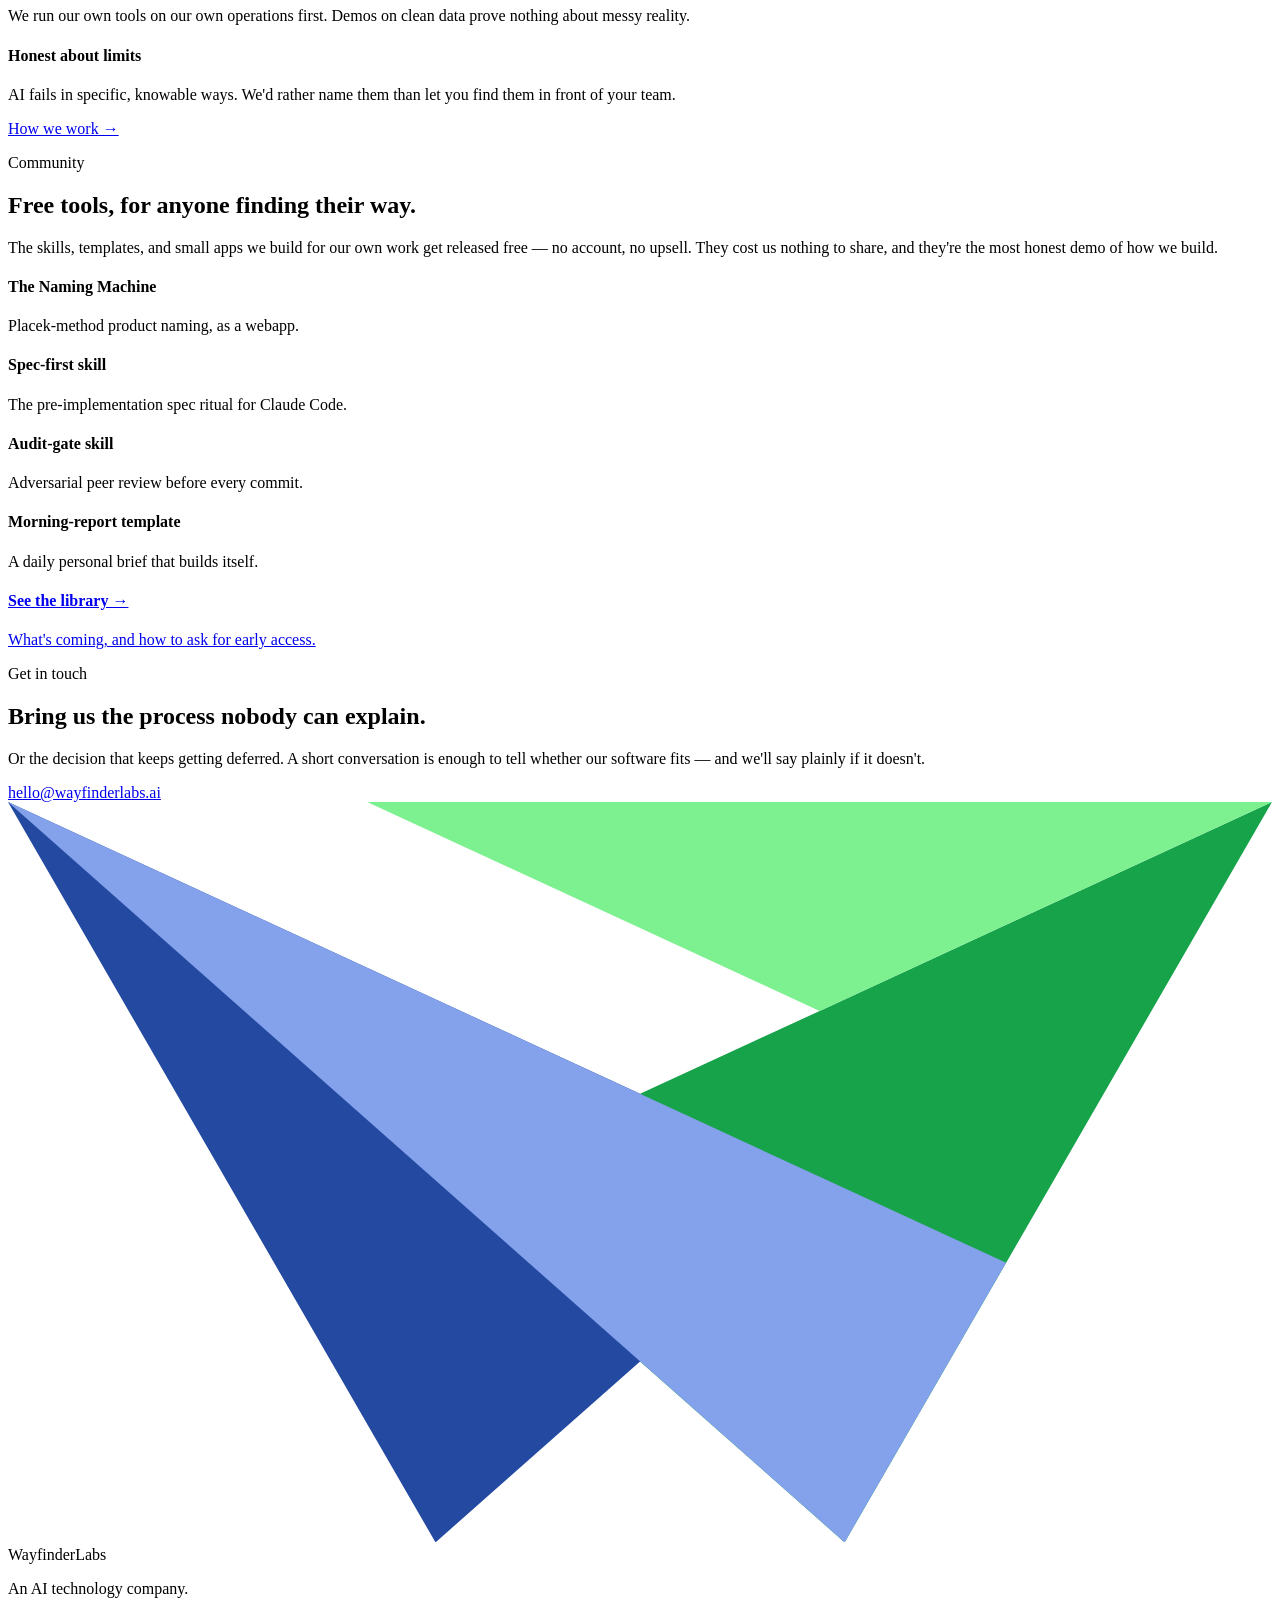
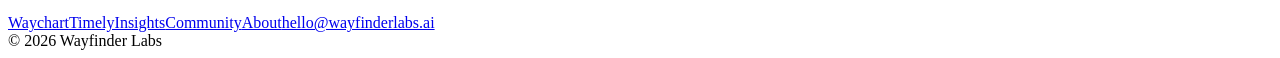
==== commit c77bb8e7: "Publish wayfinder-site preview: site" ====
--- a/site/index.html
+++ b/site/index.html
@@ -1 +1 @@
-<!DOCTYPE html><html lang="en" data-astro-cid-hkbrpulz><head><meta charset="utf-8"><meta name="viewport" content="width=device-width, initial-scale=1"><title>Wayfinder Labs — an AI technology company</title><meta name="description" content="Wayfinder Labs is an AI technology company. We build Waychart, process intelligence for operators, and TimelyInsights, a decision support platform."><link rel="preload" as="image" href="/wayfinderlabs-docs/site/media/hero-loop-poster.jpg" fetchpriority="high"><link rel="canonical" href="https://jbruner23-spec.github.io/"><link rel="icon" href="/wayfinderlabs-docs/site/favicon.svg" type="image/svg+xml"><meta property="og:title" content="Wayfinder Labs — an AI technology company"><meta property="og:description" content="Wayfinder Labs is an AI technology company. We build Waychart, process intelligence for operators, and TimelyInsights, a decision support platform."><meta property="og:type" content="website"><meta property="og:url" content="https://jbruner23-spec.github.io/"><meta property="og:image" content="https://jbruner23-spec.github.io/media/hero-loop-poster.jpg"><meta property="og:image:width" content="1920"><meta property="og:image:height" content="1080"><meta property="og:site_name" content="Wayfinder Labs"><meta name="twitter:card" content="summary_large_image"><meta name="twitter:title" content="Wayfinder Labs — an AI technology company"><meta name="twitter:description" content="Wayfinder Labs is an AI technology company. We build Waychart, process intelligence for operators, and TimelyInsights, a decision support platform."><meta name="twitter:image" content="https://jbruner23-spec.github.io/media/hero-loop-poster.jpg"><link rel="stylesheet" href="/wayfinderlabs-docs/site/_astro/Base.DHhRwlNW.css"><link rel="stylesheet" href="/wayfinderlabs-docs/site/_astro/index.DhycvQDs.css"></head><body data-astro-cid-hkbrpulz><header class="site-nav" data-nav data-astro-cid-hkbrpulz><div class="container nav-inner" data-astro-cid-hkbrpulz><a href="/wayfinderlabs-docs/site/" class="wordmark" data-astro-cid-hkbrpulz><svg class="nav-mark" viewBox="0 0 84.47 49.48" fill="none" xmlns="http://www.w3.org/2000/svg" aria-hidden="true"><polygon class="facet f-green" fill="#16A34A" points="71.75,22.05 84.47,0 54.24,13.96 42.24,19.5 42.24,37.39 55.91,49.48"></polygon><polygon class="facet f-blue" fill="#2349A1" points="28.57,49.48 42.24,37.39 42.24,27.8 42.24,19.5 0,0 11.26,19.5 26.75,46.33"></polygon><polygon class="facet f-peri" fill="#84A1EB" points="66.7,30.79 54.86,25.33 0,0 55.91,49.48"></polygon><polygon class="facet f-mint" fill="#7DF090" points="54.24,13.96 84.47,0 24,0"></polygon></svg>Wayfinder<span data-astro-cid-hkbrpulz>Labs</span></a><button class="nav-toggle" aria-expanded="false" aria-controls="nav-menu" aria-label="Open menu" data-astro-cid-hkbrpulz><span data-astro-cid-hkbrpulz></span><span data-astro-cid-hkbrpulz></span><span data-astro-cid-hkbrpulz></span></button><nav id="nav-menu" aria-label="Main" data-astro-cid-hkbrpulz><a href="/wayfinderlabs-docs/site/waychart" data-astro-cid-hkbrpulz>Waychart</a><a href="/wayfinderlabs-docs/site/timely-insights" data-astro-cid-hkbrpulz>TimelyInsights</a><a href="/wayfinderlabs-docs/site/community" data-astro-cid-hkbrpulz>Community</a><a href="/wayfinderlabs-docs/site/about" data-astro-cid-hkbrpulz>About</a><a href="/wayfinderlabs-docs/site/#contact" class="btn btn-ghost nav-cta" data-astro-cid-hkbrpulz>Contact</a></nav></div></header><main data-astro-cid-hkbrpulz><div class="film" aria-hidden="true" data-astro-cid-yrv7yr44><canvas id="motes" data-astro-cid-yrv7yr44></canvas><div class="film-tint" data-astro-cid-yrv7yr44></div><div class="film-grain" data-astro-cid-yrv7yr44></div><div class="film-vignette" data-astro-cid-yrv7yr44></div></div><section class="hero" data-astro-cid-lcdefpme><video class="hero-film" autoplay muted playsinline loop poster="/media/hero-loop-poster.jpg" preload="metadata" aria-hidden="true" data-astro-cid-lcdefpme><source src="/wayfinderlabs-docs/site/media/hero-loop.webm" type="video/webm; codecs=av01.0.08M.08" data-astro-cid-lcdefpme><source src="/wayfinderlabs-docs/site/media/hero-loop.mp4" type="video/mp4" data-astro-cid-lcdefpme></video><div class="aurora" aria-hidden="true" data-astro-cid-lcdefpme><div class="blob b1" data-astro-cid-lcdefpme></div><div class="blob b2" data-astro-cid-lcdefpme></div><div class="blob b3" data-astro-cid-lcdefpme></div><div class="blob b4" data-astro-cid-lcdefpme></div></div><div class="hero-scrim" aria-hidden="true" data-astro-cid-lcdefpme></div><canvas id="route-field" aria-hidden="true" data-astro-cid-lcdefpme></canvas><div class="container hero-inner" data-astro-cid-lcdefpme><div class="hero-copy" data-astro-cid-lcdefpme><p class="eyebrow" data-astro-cid-lcdefpme>An AI technology company</p><h1 data-astro-cid-lcdefpme>Software that <span class="way" data-astro-cid-lcdefpme>finds the&nbsp;way.</span></h1><p class="sub" data-astro-cid-lcdefpme>We build AI products for the people who run things — process intelligence that maps how work actually happens, and decision support that turns a question into an answer while it still matters.</p><div class="cta-row" data-astro-cid-lcdefpme><a href="/wayfinderlabs-docs/site/waychart" class="btn btn-primary" data-astro-cid-lcdefpme>See Waychart</a><a href="/wayfinderlabs-docs/site/#contact" class="btn btn-ghost" data-astro-cid-lcdefpme>Get in touch</a></div></div><div class="hero-mark" aria-hidden="true" data-astro-cid-lcdefpme><div class="hero-mark-inner" data-astro-cid-lcdefpme><svg class="mark-svg" viewBox="0 0 84.47 49.48" fill="none" xmlns="http://www.w3.org/2000/svg" aria-hidden="true"><polygon class="facet f-green" fill="#16A34A" points="71.75,22.05 84.47,0 54.24,13.96 42.24,19.5 42.24,37.39 55.91,49.48"></polygon><polygon class="facet f-blue" fill="#2349A1" points="28.57,49.48 42.24,37.39 42.24,27.8 42.24,19.5 0,0 11.26,19.5 26.75,46.33"></polygon><polygon class="facet f-peri" fill="#84A1EB" points="66.7,30.79 54.86,25.33 0,0 55.91,49.48"></polygon><polygon class="facet f-mint" fill="#7DF090" points="54.24,13.96 84.47,0 24,0"></polygon></svg></div></div></div><div class="scroll-cue" aria-hidden="true" data-astro-cid-lcdefpme>SCROLL ▾</div></section><section class="pillars" data-astro-cid-lcdefpme><div class="aurora dim" aria-hidden="true" data-astro-cid-lcdefpme><div class="blob b2" data-parallax="-0.18" data-astro-cid-lcdefpme></div><div class="blob b3" data-parallax="0.15" data-astro-cid-lcdefpme></div></div><div class="container" data-astro-cid-lcdefpme><p class="eyebrow reveal" data-astro-cid-lcdefpme>What we do</p><h2 class="reveal" data-astro-cid-lcdefpme>Three things, and we do them properly.</h2><div class="pillar-grid" data-astro-cid-lcdefpme><div class="pillar glass" data-astro-cid-lcdefpme><span class="mono-idx" data-astro-cid-lcdefpme>01</span><h3 data-astro-cid-lcdefpme>We map how work actually happens</h3><p data-astro-cid-lcdefpme>Not the flowchart someone drew in 2019. The real sequence, from the people doing it — including the workaround everyone uses and nobody documented.</p><p data-astro-cid-lcdefpme>One recorded conversation becomes a map with phases, roles, decisions, and handoffs. The documents generate from the map, so they can't quietly drift apart from it.</p><a href="/wayfinderlabs-docs/site/waychart" class="pillar-link" data-astro-cid-lcdefpme>Waychart →</a></div><div class="pillar glass" data-astro-cid-lcdefpme><span class="mono-idx" data-astro-cid-lcdefpme>02</span><h3 data-astro-cid-lcdefpme>We surface answers while they still matter</h3><p data-astro-cid-lcdefpme>A decision you make in a week with evidence beats the same decision made in a quarter with certainty. We build for the week.</p><p data-astro-cid-lcdefpme>Describe the decision, field the question to the people whose answer counts, and get back analysed results — themes named, disagreement surfaced, every claim traceable to a response.</p><a href="/wayfinderlabs-docs/site/timely-insights" class="pillar-link" data-astro-cid-lcdefpme>TimelyInsights →</a></div><div class="pillar glass" data-astro-cid-lcdefpme><span class="mono-idx" data-astro-cid-lcdefpme>03</span><h3 data-astro-cid-lcdefpme>We give the useful parts away</h3><p data-astro-cid-lcdefpme>The tools we build for ourselves — the skills, the templates, the small apps — get released free. No account, no email wall.</p><p data-astro-cid-lcdefpme>They cost us nothing to share, they're the most honest demonstration of how we build, and they're how most people find us in the first place.</p><a href="/wayfinderlabs-docs/site/community" class="pillar-link" data-astro-cid-lcdefpme>Community →</a></div></div></div></section><section class="feature waychart" data-astro-cid-lcdefpme><div class="aurora dim" aria-hidden="true" data-astro-cid-lcdefpme><div class="blob b1" data-parallax="0.25" data-astro-cid-lcdefpme></div></div><div class="container feat-grid" data-astro-cid-lcdefpme><div class="feat-copy" data-astro-cid-lcdefpme><p class="eyebrow reveal" data-astro-cid-lcdefpme>Flagship · Waychart</p><h2 class="reveal" data-astro-cid-lcdefpme>See how the work actually&nbsp;flows.</h2><p class="sub reveal" data-astro-cid-lcdefpme>Have one conversation with the person who runs a process. Waychart draws the map — phases, roles, decisions, handoffs — then writes the documents your team would never find time to write.</p><ul class="feat-list reveal" data-astro-cid-lcdefpme><li data-astro-cid-lcdefpme>Process maps drawn from a recorded conversation, not a workshop</li><li data-astro-cid-lcdefpme>Reports and SOPs generated from the map, so they can't drift apart</li><li data-astro-cid-lcdefpme>The same process compared across companies, to see who runs it leaner</li><li data-astro-cid-lcdefpme>Open questions routed to the people who know, then folded back in</li></ul><a href="/wayfinderlabs-docs/site/waychart" class="btn btn-primary reveal" data-astro-cid-lcdefpme>Explore Waychart →</a></div><div class="feat-visual" data-astro-cid-lcdefpme><div class="glass app-window" data-astro-cid-lcdefpme><div class="app-bar" data-astro-cid-lcdefpme><span data-astro-cid-lcdefpme></span><span data-astro-cid-lcdefpme></span><span data-astro-cid-lcdefpme></span></div><svg class="wc-map" viewBox="0 0 420 240" fill="none" aria-label="Animated process map" data-astro-cid-lcdefpme><path class="edge" pathLength="1" d="M60 60 H160" data-astro-cid-lcdefpme></path><path class="edge" pathLength="1" d="M60 180 H160" data-astro-cid-lcdefpme></path><path class="edge" pathLength="1" d="M200 60 C250 60 250 120 300 120" data-astro-cid-lcdefpme></path><path class="edge" pathLength="1" d="M200 180 C250 180 250 120 300 120" data-astro-cid-lcdefpme></path><path class="edge" pathLength="1" d="M340 120 H400" data-astro-cid-lcdefpme></path><circle class="node" cx="50" cy="60" r="16" data-astro-cid-lcdefpme></circle><circle class="node" cx="50" cy="180" r="16" data-astro-cid-lcdefpme></circle><rect class="node" x="164" y="42" width="40" height="36" rx="4" data-astro-cid-lcdefpme></rect><rect class="node" x="164" y="162" width="40" height="36" rx="4" data-astro-cid-lcdefpme></rect><path class="node diamond" d="M320 96 L344 120 L320 144 L296 120 Z" data-astro-cid-lcdefpme></path><circle class="node end" cx="404" cy="120" r="14" data-astro-cid-lcdefpme></circle><text class="node-label" x="42" y="34" data-astro-cid-lcdefpme>Intake</text><text class="node-label" x="150" y="120" data-astro-cid-lcdefpme>Review</text><text class="node-label" x="292" y="170" data-astro-cid-lcdefpme>Decide</text><text class="node-label" x="380" y="94" data-astro-cid-lcdefpme>Ship</text></svg></div><div class="glass-row" data-astro-cid-lcdefpme><div class="glass" data-astro-cid-lcdefpme><h4 data-astro-cid-lcdefpme>Map</h4><p data-astro-cid-lcdefpme>AI-drawn maps from a single conversation.</p></div><div class="glass" data-astro-cid-lcdefpme><h4 data-astro-cid-lcdefpme>Document</h4><p data-astro-cid-lcdefpme>Reports &amp; SOPs from the map itself.</p></div><div class="glass" data-astro-cid-lcdefpme><h4 data-astro-cid-lcdefpme>Benchmark</h4><p data-astro-cid-lcdefpme>Same process, compared across companies.</p></div></div></div></div></section><section class="feature ti" data-astro-cid-lcdefpme><div class="aurora dim" aria-hidden="true" data-astro-cid-lcdefpme><div class="blob b4" data-parallax="-0.2" data-astro-cid-lcdefpme></div></div><div class="container feat-grid flip" data-astro-cid-lcdefpme><div class="feat-copy" data-astro-cid-lcdefpme><p class="eyebrow reveal" data-astro-cid-lcdefpme>TimelyInsights</p><h2 class="reveal" data-astro-cid-lcdefpme>Ask the organization. Know by&nbsp;lunch.</h2><p class="sub reveal" data-astro-cid-lcdefpme>A decision support platform. Describe the decision you're facing, field the question to the people whose answer matters, and get the analysis back while the decision is still open.</p><ul class="feat-list reveal" data-astro-cid-lcdefpme><li data-astro-cid-lcdefpme>The instrument drafts itself from the decision you describe</li><li data-astro-cid-lcdefpme>Free-text answers are read, coded, and quoted — not left in a spreadsheet</li><li data-astro-cid-lcdefpme>Disagreement is reported, not averaged away into a meaningless mean</li><li data-astro-cid-lcdefpme>Every round ends in a written recommendation with its evidence attached</li></ul><a href="/wayfinderlabs-docs/site/timely-insights" class="btn btn-ghost reveal" data-astro-cid-lcdefpme>About TimelyInsights →</a></div><div class="feat-visual ti-feed" data-astro-cid-lcdefpme><div class="insight-chip glass latest" data-astro-cid-lcdefpme><span class="pulse-wrap" data-astro-cid-lcdefpme><span class="pulse" data-astro-cid-lcdefpme></span><span class="pulse-dot" data-astro-cid-lcdefpme></span></span><div data-astro-cid-lcdefpme><h4 data-astro-cid-lcdefpme>412 responses in</h4><p data-astro-cid-lcdefpme>Fielded 90 minutes ago. Analysis updating live.</p></div><span class="stamp" data-astro-cid-lcdefpme>now</span></div><div class="insight-chip glass" data-astro-cid-lcdefpme><div data-astro-cid-lcdefpme><h4 data-astro-cid-lcdefpme>The split is the story</h4><p data-astro-cid-lcdefpme>Ops and field staff disagree on the top blocker — 61% vs 24%.</p></div><span class="stamp" data-astro-cid-lcdefpme>2m</span></div><div class="insight-chip glass" data-astro-cid-lcdefpme><div data-astro-cid-lcdefpme><h4 data-astro-cid-lcdefpme>Recommendation drafted</h4><p data-astro-cid-lcdefpme>Three themes named, every claim traced to its comments.</p></div><span class="stamp" data-astro-cid-lcdefpme>5m</span></div></div></div></section><section class="feature how" data-astro-cid-lcdefpme><div class="aurora dim" aria-hidden="true" data-astro-cid-lcdefpme><div class="blob b3" data-parallax="0.18" data-astro-cid-lcdefpme></div></div><div class="container" data-astro-cid-lcdefpme><p class="eyebrow reveal" data-astro-cid-lcdefpme>How we work</p><h2 class="reveal" data-astro-cid-lcdefpme>An AI technology company, not an agency.</h2><p class="sub reveal wide" data-astro-cid-lcdefpme>We sell software, not hours. The consulting we do exists to sharpen the products — which means the incentives point at making the software good rather than at keeping people busy.</p><div class="how-grid" data-astro-cid-lcdefpme><div class="glass" data-astro-cid-lcdefpme><h4 data-astro-cid-lcdefpme>Products before hours</h4><p data-astro-cid-lcdefpme>Engagements are limited and product-led. If the software can solve it, that's the answer we'd rather give.</p></div><div class="glass" data-astro-cid-lcdefpme><h4 data-astro-cid-lcdefpme>Evidence stays attached</h4><p data-astro-cid-lcdefpme>Every output traces to its source — the conversation, the responses, the step. Claims you can't audit don't ship.</p></div><div class="glass" data-astro-cid-lcdefpme><h4 data-astro-cid-lcdefpme>Tested on real work</h4><p data-astro-cid-lcdefpme>We run our own tools on our own operations first. Demos on clean data prove nothing about messy reality.</p></div><div class="glass" data-astro-cid-lcdefpme><h4 data-astro-cid-lcdefpme>Honest about limits</h4><p data-astro-cid-lcdefpme>AI fails in specific, knowable ways. We'd rather name them than let you find them in front of your team.</p></div></div><a href="/wayfinderlabs-docs/site/about" class="btn btn-ghost reveal how-cta" data-astro-cid-lcdefpme>How we work →</a></div></section><section class="community" data-astro-cid-lcdefpme><div class="container" data-astro-cid-lcdefpme><p class="eyebrow" data-astro-cid-lcdefpme>Community</p><h2 data-astro-cid-lcdefpme>Free tools, for anyone finding their&nbsp;way.</h2><p class="sub wide" data-astro-cid-lcdefpme>The skills, templates, and small apps we build for our own work get released free — no account, no upsell. They cost us nothing to share, and they're the most honest demo of how we build.</p><div class="card-grid" data-astro-cid-lcdefpme><div class="card glass" data-astro-cid-lcdefpme><h4 data-astro-cid-lcdefpme>The Naming Machine</h4><p data-astro-cid-lcdefpme>Placek-method product naming, as a webapp.</p></div><div class="card glass" data-astro-cid-lcdefpme><h4 data-astro-cid-lcdefpme>Spec-first skill</h4><p data-astro-cid-lcdefpme>The pre-implementation spec ritual for Claude Code.</p></div><div class="card glass" data-astro-cid-lcdefpme><h4 data-astro-cid-lcdefpme>Audit-gate skill</h4><p data-astro-cid-lcdefpme>Adversarial peer review before every commit.</p></div><div class="card glass" data-astro-cid-lcdefpme><h4 data-astro-cid-lcdefpme>Morning-report template</h4><p data-astro-cid-lcdefpme>A daily personal brief that builds itself.</p></div><a class="card glass more" href="/wayfinderlabs-docs/site/community" data-astro-cid-lcdefpme><h4 data-astro-cid-lcdefpme>See the library →</h4><p data-astro-cid-lcdefpme>What's coming, and how to ask for early access.</p></a></div></div></section><section class="coda" id="contact" data-astro-cid-lcdefpme><div class="aurora dim" aria-hidden="true" data-astro-cid-lcdefpme><div class="blob b3" data-parallax="0.15" data-astro-cid-lcdefpme></div></div><div class="container" data-astro-cid-lcdefpme><p class="eyebrow reveal" data-astro-cid-lcdefpme>Get in touch</p><h2 class="reveal" data-astro-cid-lcdefpme>Bring us the process nobody can explain.</h2><p class="sub reveal wide" data-astro-cid-lcdefpme>Or the decision that keeps getting deferred. A short conversation is enough to tell whether our software fits — and we'll say plainly if it doesn't.</p><a class="btn btn-primary reveal" href="mailto:hello@wayfinderlabs.ai?subject=Wayfinder%20Labs" data-astro-cid-lcdefpme>hello@wayfinderlabs.ai</a></div></section></main><footer class="site-footer" data-astro-cid-hkbrpulz><div class="container footer-inner" data-astro-cid-hkbrpulz><div data-astro-cid-hkbrpulz><div class="wordmark" data-astro-cid-hkbrpulz><svg class="nav-mark" viewBox="0 0 84.47 49.48" fill="none" xmlns="http://www.w3.org/2000/svg" aria-hidden="true"><polygon class="facet f-green" fill="#16A34A" points="71.75,22.05 84.47,0 54.24,13.96 42.24,19.5 42.24,37.39 55.91,49.48"></polygon><polygon class="facet f-blue" fill="#2349A1" points="28.57,49.48 42.24,37.39 42.24,27.8 42.24,19.5 0,0 11.26,19.5 26.75,46.33"></polygon><polygon class="facet f-peri" fill="#84A1EB" points="66.7,30.79 54.86,25.33 0,0 55.91,49.48"></polygon><polygon class="facet f-mint" fill="#7DF090" points="54.24,13.96 84.47,0 24,0"></polygon></svg>Wayfinder<span data-astro-cid-hkbrpulz>Labs</span></div><p class="footer-tag" data-astro-cid-hkbrpulz>An AI technology company.</p></div><nav aria-label="Footer" data-astro-cid-hkbrpulz><a href="/wayfinderlabs-docs/site/waychart" data-astro-cid-hkbrpulz>Waychart</a><a href="/wayfinderlabs-docs/site/timely-insights" data-astro-cid-hkbrpulz>TimelyInsights</a><a href="/wayfinderlabs-docs/site/community" data-astro-cid-hkbrpulz>Community</a><a href="/wayfinderlabs-docs/site/about" data-astro-cid-hkbrpulz>How we work</a><a href="mailto:hello@wayfinderlabs.ai" data-astro-cid-hkbrpulz>hello@wayfinderlabs.ai</a></nav></div><div class="container footer-legal" data-astro-cid-hkbrpulz><span data-astro-cid-hkbrpulz>&copy; 2026 Wayfinder Labs</span></div></footer><script type="module">var e=document.querySelector(`.nav-toggle`),t=document.getElementById(`nav-menu`),n=n=>{e?.setAttribute(`aria-expanded`,String(n)),e?.setAttribute(`aria-label`,n?`Close menu`:`Open menu`),n?t?.setAttribute(`data-open`,``):t?.removeAttribute(`data-open`)};e?.addEventListener(`click`,()=>n(e.getAttribute(`aria-expanded`)!==`true`)),t?.addEventListener(`click`,e=>{e.target.tagName===`A`&&n(!1)}),addEventListener(`keydown`,e=>{e.key===`Escape`&&n(!1)});</script></body></html><script type="module" src="/wayfinderlabs-docs/site/_astro/index.astro_astro_type_script_index_0_lang.C6F6UyKL.js"></script>+<!DOCTYPE html><html lang="en" data-astro-cid-hkbrpulz><head><meta charset="utf-8"><meta name="viewport" content="width=device-width, initial-scale=1"><title>Wayfinder Labs — an AI technology company</title><meta name="description" content="Wayfinder Labs is an AI technology company. We build Waychart, process intelligence for operators, and TimelyInsights, a decision support platform."><link rel="preload" as="image" href="/wayfinderlabs-docs/site/media/hero-loop-poster.jpg" fetchpriority="high"><link rel="canonical" href="https://jbruner23-spec.github.io/wayfinderlabs-docs/site/"><link rel="icon" href="/wayfinderlabs-docs/site/favicon.svg" type="image/svg+xml"><meta property="og:title" content="Wayfinder Labs — an AI technology company"><meta property="og:description" content="Wayfinder Labs is an AI technology company. We build Waychart, process intelligence for operators, and TimelyInsights, a decision support platform."><meta property="og:type" content="website"><meta property="og:url" content="https://jbruner23-spec.github.io/wayfinderlabs-docs/site/"><meta property="og:image" content="https://jbruner23-spec.github.io/wayfinderlabs-docs/site/media/hero-loop-poster.jpg"><meta property="og:image:width" content="1920"><meta property="og:image:height" content="1080"><meta property="og:site_name" content="Wayfinder Labs"><meta name="twitter:card" content="summary_large_image"><meta name="twitter:title" content="Wayfinder Labs — an AI technology company"><meta name="twitter:description" content="Wayfinder Labs is an AI technology company. We build Waychart, process intelligence for operators, and TimelyInsights, a decision support platform."><meta name="twitter:image" content="https://jbruner23-spec.github.io/wayfinderlabs-docs/site/media/hero-loop-poster.jpg"><link rel="stylesheet" href="/wayfinderlabs-docs/site/_astro/Base.DHhRwlNW.css"><link rel="stylesheet" href="/wayfinderlabs-docs/site/_astro/index.BbwosZJE.css"></head><body data-astro-cid-hkbrpulz><header class="site-nav" data-nav data-astro-cid-hkbrpulz><div class="container nav-inner" data-astro-cid-hkbrpulz><a href="/wayfinderlabs-docs/site/" class="wordmark" data-astro-cid-hkbrpulz><svg class="nav-mark" viewBox="0 0 84.47 49.48" fill="none" xmlns="http://www.w3.org/2000/svg" aria-hidden="true"><polygon class="facet f-green" fill="#16A34A" points="71.75,22.05 84.47,0 54.24,13.96 42.24,19.5 42.24,37.39 55.91,49.48"></polygon><polygon class="facet f-blue" fill="#2349A1" points="28.57,49.48 42.24,37.39 42.24,27.8 42.24,19.5 0,0 11.26,19.5 26.75,46.33"></polygon><polygon class="facet f-peri" fill="#84A1EB" points="66.7,30.79 54.86,25.33 0,0 55.91,49.48"></polygon><polygon class="facet f-mint" fill="#7DF090" points="54.24,13.96 84.47,0 24,0"></polygon></svg>Wayfinder<span data-astro-cid-hkbrpulz>Labs</span></a><button class="nav-toggle" aria-expanded="false" aria-controls="nav-menu" aria-label="Open menu" data-astro-cid-hkbrpulz><span data-astro-cid-hkbrpulz></span><span data-astro-cid-hkbrpulz></span><span data-astro-cid-hkbrpulz></span></button><nav id="nav-menu" aria-label="Main" data-astro-cid-hkbrpulz><a href="/wayfinderlabs-docs/site/waychart" data-astro-cid-hkbrpulz>Waychart</a><a href="/wayfinderlabs-docs/site/timely-insights" data-astro-cid-hkbrpulz>TimelyInsights</a><a href="/wayfinderlabs-docs/site/community" data-astro-cid-hkbrpulz>Community</a><a href="/wayfinderlabs-docs/site/about" data-astro-cid-hkbrpulz>About</a><a href="/wayfinderlabs-docs/site/#contact" class="btn btn-ghost nav-cta" data-astro-cid-hkbrpulz>Contact</a></nav></div></header><main data-astro-cid-hkbrpulz><div class="film" aria-hidden="true" data-astro-cid-yrv7yr44><canvas id="motes" data-astro-cid-yrv7yr44></canvas><div class="film-tint" data-astro-cid-yrv7yr44></div><div class="film-grain" data-astro-cid-yrv7yr44></div><div class="film-vignette" data-astro-cid-yrv7yr44></div></div><section class="hero" data-astro-cid-lcdefpme><video class="hero-film" autoplay muted playsinline loop poster="/wayfinderlabs-docs/site/media/hero-loop-poster.jpg" preload="metadata" aria-hidden="true" data-astro-cid-lcdefpme><source src="/wayfinderlabs-docs/site/media/hero-loop.webm" type="video/webm; codecs=av01.0.08M.08" data-astro-cid-lcdefpme><source src="/wayfinderlabs-docs/site/media/hero-loop.mp4" type="video/mp4" data-astro-cid-lcdefpme></video><div class="aurora" aria-hidden="true" data-astro-cid-lcdefpme><div class="blob b1" data-astro-cid-lcdefpme></div><div class="blob b2" data-astro-cid-lcdefpme></div><div class="blob b3" data-astro-cid-lcdefpme></div><div class="blob b4" data-astro-cid-lcdefpme></div></div><div class="hero-scrim" aria-hidden="true" data-astro-cid-lcdefpme></div><canvas id="route-field" aria-hidden="true" data-astro-cid-lcdefpme></canvas><div class="container hero-inner" data-astro-cid-lcdefpme><div class="hero-copy" data-astro-cid-lcdefpme><p class="eyebrow" data-astro-cid-lcdefpme>An AI technology company</p><h1 data-astro-cid-lcdefpme>Software that <span class="way" data-astro-cid-lcdefpme>finds the&nbsp;way.</span></h1><p class="sub" data-astro-cid-lcdefpme>We build AI products for the people who run things — process intelligence that maps how work actually happens, and decision support that turns a question into an answer while it still matters.</p><div class="cta-row" data-astro-cid-lcdefpme><a href="/wayfinderlabs-docs/site/waychart" class="btn btn-primary" data-astro-cid-lcdefpme>See Waychart</a><a href="/wayfinderlabs-docs/site/#contact" class="btn btn-ghost" data-astro-cid-lcdefpme>Get in touch</a></div></div><div class="hero-mark" aria-hidden="true" data-astro-cid-lcdefpme><div class="hero-mark-inner" data-astro-cid-lcdefpme><svg class="mark-svg" viewBox="0 0 84.47 49.48" fill="none" xmlns="http://www.w3.org/2000/svg" aria-hidden="true"><polygon class="facet f-green" fill="#16A34A" points="71.75,22.05 84.47,0 54.24,13.96 42.24,19.5 42.24,37.39 55.91,49.48"></polygon><polygon class="facet f-blue" fill="#2349A1" points="28.57,49.48 42.24,37.39 42.24,27.8 42.24,19.5 0,0 11.26,19.5 26.75,46.33"></polygon><polygon class="facet f-peri" fill="#84A1EB" points="66.7,30.79 54.86,25.33 0,0 55.91,49.48"></polygon><polygon class="facet f-mint" fill="#7DF090" points="54.24,13.96 84.47,0 24,0"></polygon></svg></div></div></div><div class="scroll-cue" aria-hidden="true" data-astro-cid-lcdefpme>SCROLL ▾</div></section><section class="pillars" data-astro-cid-lcdefpme><div class="aurora dim" aria-hidden="true" data-astro-cid-lcdefpme><div class="blob b2" data-parallax="-0.18" data-astro-cid-lcdefpme></div><div class="blob b3" data-parallax="0.15" data-astro-cid-lcdefpme></div></div><div class="container" data-astro-cid-lcdefpme><p class="eyebrow reveal" data-astro-cid-lcdefpme>What we do</p><h2 class="reveal" data-astro-cid-lcdefpme>Three things.</h2><div class="pillar-grid" data-astro-cid-lcdefpme><div class="pillar glass" data-astro-cid-lcdefpme><span class="mono-idx" data-astro-cid-lcdefpme>01</span><h3 data-astro-cid-lcdefpme>We map how work actually happens</h3><p data-astro-cid-lcdefpme>Not the flowchart someone drew in 2019. The real sequence, from the people doing it — including the workaround everyone uses and nobody documented.</p><p data-astro-cid-lcdefpme>One recorded conversation becomes a map with phases, roles, decisions, and handoffs. The documents generate from the map, so they can't quietly drift apart from it.</p><a href="/wayfinderlabs-docs/site/waychart" class="pillar-link" data-astro-cid-lcdefpme>Waychart →</a></div><div class="pillar glass" data-astro-cid-lcdefpme><span class="mono-idx" data-astro-cid-lcdefpme>02</span><h3 data-astro-cid-lcdefpme>We surface answers while they still matter</h3><p data-astro-cid-lcdefpme>A decision you make in a week with evidence beats the same decision made in a quarter with certainty. We build for the week.</p><p data-astro-cid-lcdefpme>Describe the decision, field the question to the people whose answer counts, and get back analyzed results — themes named, disagreement surfaced, every claim traceable to a response.</p><a href="/wayfinderlabs-docs/site/timely-insights" class="pillar-link" data-astro-cid-lcdefpme>TimelyInsights →</a></div><div class="pillar glass" data-astro-cid-lcdefpme><span class="mono-idx" data-astro-cid-lcdefpme>03</span><h3 data-astro-cid-lcdefpme>We give the useful parts away</h3><p data-astro-cid-lcdefpme>The tools we build for ourselves — the skills, the templates, the small apps — get released free. No account, no email wall.</p><p data-astro-cid-lcdefpme>They cost us nothing to share, and running code is a better demonstration of how we build than anything we could write here.</p><a href="/wayfinderlabs-docs/site/community" class="pillar-link" data-astro-cid-lcdefpme>Community →</a></div></div></div></section><section class="feature waychart" data-astro-cid-lcdefpme><div class="aurora dim" aria-hidden="true" data-astro-cid-lcdefpme><div class="blob b1" data-parallax="0.25" data-astro-cid-lcdefpme></div></div><div class="container feat-grid" data-astro-cid-lcdefpme><div class="feat-copy" data-astro-cid-lcdefpme><p class="eyebrow reveal" data-astro-cid-lcdefpme>Flagship · Waychart</p><h2 class="reveal" data-astro-cid-lcdefpme>See how the work actually&nbsp;flows.</h2><p class="sub reveal" data-astro-cid-lcdefpme>Have one conversation with the person who runs a process. Waychart draws the map — phases, roles, decisions, handoffs — then writes the documents your team would never find time to write.</p><ul class="feat-list reveal" data-astro-cid-lcdefpme><li data-astro-cid-lcdefpme>Process maps drawn from a recorded conversation, not a workshop</li><li data-astro-cid-lcdefpme>Reports and SOPs generated from the map, so they can't drift apart</li><li data-astro-cid-lcdefpme>The same process compared across your own sites, to see who runs it leaner</li><li data-astro-cid-lcdefpme>Open questions routed to the people who know, then folded back in</li></ul><a href="/wayfinderlabs-docs/site/waychart" class="btn btn-primary reveal" data-astro-cid-lcdefpme>Explore Waychart →</a></div><div class="feat-visual" data-astro-cid-lcdefpme><div class="glass app-window" data-astro-cid-lcdefpme><div class="app-bar" data-astro-cid-lcdefpme><span data-astro-cid-lcdefpme></span><span data-astro-cid-lcdefpme></span><span data-astro-cid-lcdefpme></span></div><svg class="wc-map" viewBox="0 0 420 240" fill="none" aria-label="Animated process map" data-astro-cid-lcdefpme><path class="edge" pathLength="1" d="M60 60 H160" data-astro-cid-lcdefpme></path><path class="edge" pathLength="1" d="M60 180 H160" data-astro-cid-lcdefpme></path><path class="edge" pathLength="1" d="M200 60 C250 60 250 120 300 120" data-astro-cid-lcdefpme></path><path class="edge" pathLength="1" d="M200 180 C250 180 250 120 300 120" data-astro-cid-lcdefpme></path><path class="edge" pathLength="1" d="M340 120 H400" data-astro-cid-lcdefpme></path><circle class="node" cx="50" cy="60" r="16" data-astro-cid-lcdefpme></circle><circle class="node" cx="50" cy="180" r="16" data-astro-cid-lcdefpme></circle><rect class="node" x="164" y="42" width="40" height="36" rx="4" data-astro-cid-lcdefpme></rect><rect class="node" x="164" y="162" width="40" height="36" rx="4" data-astro-cid-lcdefpme></rect><path class="node diamond" d="M320 96 L344 120 L320 144 L296 120 Z" data-astro-cid-lcdefpme></path><circle class="node end" cx="404" cy="120" r="14" data-astro-cid-lcdefpme></circle><text class="node-label" x="42" y="34" data-astro-cid-lcdefpme>Intake</text><text class="node-label" x="150" y="120" data-astro-cid-lcdefpme>Review</text><text class="node-label" x="292" y="170" data-astro-cid-lcdefpme>Decide</text><text class="node-label" x="380" y="94" data-astro-cid-lcdefpme>Ship</text></svg></div><div class="glass-row" data-astro-cid-lcdefpme><div class="glass" data-astro-cid-lcdefpme><h4 data-astro-cid-lcdefpme>Map</h4><p data-astro-cid-lcdefpme>AI-drawn maps from a single conversation.</p></div><div class="glass" data-astro-cid-lcdefpme><h4 data-astro-cid-lcdefpme>Document</h4><p data-astro-cid-lcdefpme>Reports &amp; SOPs from the map itself.</p></div><div class="glass" data-astro-cid-lcdefpme><h4 data-astro-cid-lcdefpme>Benchmark</h4><p data-astro-cid-lcdefpme>Same process, compared across your own sites.</p></div></div></div></div></section><section class="feature ti" data-astro-cid-lcdefpme><div class="aurora dim" aria-hidden="true" data-astro-cid-lcdefpme><div class="blob b4" data-parallax="-0.2" data-astro-cid-lcdefpme></div></div><div class="container feat-grid flip" data-astro-cid-lcdefpme><div class="feat-copy" data-astro-cid-lcdefpme><p class="eyebrow reveal" data-astro-cid-lcdefpme>TimelyInsights</p><h2 class="reveal" data-astro-cid-lcdefpme>Ask the organization. Answer while it still&nbsp;matters.</h2><p class="sub reveal" data-astro-cid-lcdefpme>A decision support platform. Describe the decision you're facing, field the question to the people whose answer matters, and get the analysis back while the decision is still open.</p><ul class="feat-list reveal" data-astro-cid-lcdefpme><li data-astro-cid-lcdefpme>The instrument drafts itself from the decision you describe</li><li data-astro-cid-lcdefpme>Free-text answers are read, coded, and quoted — not left in a spreadsheet</li><li data-astro-cid-lcdefpme>Disagreement is reported, not averaged away into a meaningless mean</li><li data-astro-cid-lcdefpme>Every round ends in a written recommendation with its evidence attached</li></ul><a href="/wayfinderlabs-docs/site/timely-insights" class="btn btn-ghost reveal" data-astro-cid-lcdefpme>About TimelyInsights →</a></div><div class="feat-visual ti-feed" data-astro-cid-lcdefpme><p class="feed-label" data-astro-cid-lcdefpme>Illustration — what the feed looks like during a round</p><div class="insight-chip glass latest" data-astro-cid-lcdefpme><span class="pulse-wrap" data-astro-cid-lcdefpme><span class="pulse" data-astro-cid-lcdefpme></span><span class="pulse-dot" data-astro-cid-lcdefpme></span></span><div data-astro-cid-lcdefpme><h4 data-astro-cid-lcdefpme>Responses arriving</h4><p data-astro-cid-lcdefpme>Analysis updates as they land, rather than waiting for the close.</p></div></div><div class="insight-chip glass" data-astro-cid-lcdefpme><div data-astro-cid-lcdefpme><h4 data-astro-cid-lcdefpme>The split is the story</h4><p data-astro-cid-lcdefpme>Where two groups disagree on the top blocker, you get the cut and the reason.</p></div></div><div class="insight-chip glass" data-astro-cid-lcdefpme><div data-astro-cid-lcdefpme><h4 data-astro-cid-lcdefpme>Recommendation drafted</h4><p data-astro-cid-lcdefpme>Themes named, every claim traced back to the comments behind it.</p></div></div></div></div></section><section class="feature how" data-astro-cid-lcdefpme><div class="aurora dim" aria-hidden="true" data-astro-cid-lcdefpme><div class="blob b3" data-parallax="0.18" data-astro-cid-lcdefpme></div></div><div class="container" data-astro-cid-lcdefpme><p class="eyebrow reveal" data-astro-cid-lcdefpme>How we work</p><h2 class="reveal" data-astro-cid-lcdefpme>An AI technology company, not an agency.</h2><p class="sub reveal wide" data-astro-cid-lcdefpme>We sell software, not hours. The consulting we do exists to sharpen the products — which means the incentives point at making the software good rather than at keeping people busy.</p><div class="how-grid" data-astro-cid-lcdefpme><div class="glass" data-astro-cid-lcdefpme><h4 data-astro-cid-lcdefpme>Products before hours</h4><p data-astro-cid-lcdefpme>Engagements are limited and product-led. If the software can solve it, that's the answer we'd rather give.</p></div><div class="glass" data-astro-cid-lcdefpme><h4 data-astro-cid-lcdefpme>Evidence stays attached</h4><p data-astro-cid-lcdefpme>Every output traces to its source — the conversation, the responses, the step. Claims you can't audit don't ship.</p></div><div class="glass" data-astro-cid-lcdefpme><h4 data-astro-cid-lcdefpme>Tested on real work</h4><p data-astro-cid-lcdefpme>We run our own tools on our own operations first. Demos on clean data prove nothing about messy reality.</p></div><div class="glass" data-astro-cid-lcdefpme><h4 data-astro-cid-lcdefpme>Honest about limits</h4><p data-astro-cid-lcdefpme>AI fails in specific, knowable ways. We'd rather name them than let you find them in front of your team.</p></div></div><a href="/wayfinderlabs-docs/site/about" class="btn btn-ghost reveal how-cta" data-astro-cid-lcdefpme>How we work →</a></div></section><section class="community" data-astro-cid-lcdefpme><div class="container" data-astro-cid-lcdefpme><p class="eyebrow" data-astro-cid-lcdefpme>Community</p><h2 data-astro-cid-lcdefpme>Free tools, for anyone finding their&nbsp;way.</h2><p class="sub wide" data-astro-cid-lcdefpme>The skills, templates, and small apps we build for our own work get released free — no account, no upsell. They cost us nothing to share, and they're the most honest demo of how we build.</p><div class="card-grid" data-astro-cid-lcdefpme><div class="card glass" data-astro-cid-lcdefpme><h4 data-astro-cid-lcdefpme>The Naming Machine</h4><p data-astro-cid-lcdefpme>Placek-method product naming, as a webapp.</p></div><div class="card glass" data-astro-cid-lcdefpme><h4 data-astro-cid-lcdefpme>Spec-first skill</h4><p data-astro-cid-lcdefpme>The pre-implementation spec ritual for Claude Code.</p></div><div class="card glass" data-astro-cid-lcdefpme><h4 data-astro-cid-lcdefpme>Audit-gate skill</h4><p data-astro-cid-lcdefpme>Adversarial peer review before every commit.</p></div><div class="card glass" data-astro-cid-lcdefpme><h4 data-astro-cid-lcdefpme>Morning-report template</h4><p data-astro-cid-lcdefpme>A daily personal brief that builds itself.</p></div><a class="card glass more" href="/wayfinderlabs-docs/site/community" data-astro-cid-lcdefpme><h4 data-astro-cid-lcdefpme>See the library →</h4><p data-astro-cid-lcdefpme>What's coming, and how to ask for early access.</p></a></div></div></section><section class="coda" id="contact" data-astro-cid-lcdefpme><div class="aurora dim" aria-hidden="true" data-astro-cid-lcdefpme><div class="blob b3" data-parallax="0.15" data-astro-cid-lcdefpme></div></div><div class="container" data-astro-cid-lcdefpme><p class="eyebrow reveal" data-astro-cid-lcdefpme>Get in touch</p><h2 class="reveal" data-astro-cid-lcdefpme>Bring us the process nobody can explain.</h2><p class="sub reveal wide" data-astro-cid-lcdefpme>Or the decision that keeps getting deferred. A short conversation is enough to tell whether our software fits — and we'll say plainly if it doesn't.</p><a class="btn btn-primary reveal" href="mailto:hello@wayfinderlabs.ai?subject=Wayfinder%20Labs" data-astro-cid-lcdefpme>hello@wayfinderlabs.ai</a></div></section></main><footer class="site-footer" data-astro-cid-hkbrpulz><div class="container footer-inner" data-astro-cid-hkbrpulz><div data-astro-cid-hkbrpulz><div class="wordmark" data-astro-cid-hkbrpulz><svg class="nav-mark" viewBox="0 0 84.47 49.48" fill="none" xmlns="http://www.w3.org/2000/svg" aria-hidden="true"><polygon class="facet f-green" fill="#16A34A" points="71.75,22.05 84.47,0 54.24,13.96 42.24,19.5 42.24,37.39 55.91,49.48"></polygon><polygon class="facet f-blue" fill="#2349A1" points="28.57,49.48 42.24,37.39 42.24,27.8 42.24,19.5 0,0 11.26,19.5 26.75,46.33"></polygon><polygon class="facet f-peri" fill="#84A1EB" points="66.7,30.79 54.86,25.33 0,0 55.91,49.48"></polygon><polygon class="facet f-mint" fill="#7DF090" points="54.24,13.96 84.47,0 24,0"></polygon></svg>Wayfinder<span data-astro-cid-hkbrpulz>Labs</span></div><p class="footer-tag" data-astro-cid-hkbrpulz>An AI technology company.</p></div><nav aria-label="Footer" data-astro-cid-hkbrpulz><a href="/wayfinderlabs-docs/site/waychart" data-astro-cid-hkbrpulz>Waychart</a><a href="/wayfinderlabs-docs/site/timely-insights" data-astro-cid-hkbrpulz>TimelyInsights</a><a href="/wayfinderlabs-docs/site/community" data-astro-cid-hkbrpulz>Community</a><a href="/wayfinderlabs-docs/site/about" data-astro-cid-hkbrpulz>About</a><a href="mailto:hello@wayfinderlabs.ai" data-astro-cid-hkbrpulz>hello@wayfinderlabs.ai</a></nav></div><div class="container footer-legal" data-astro-cid-hkbrpulz><span data-astro-cid-hkbrpulz>&copy; 2026 Wayfinder Labs</span></div></footer><script type="module">var e=document.querySelector(`.nav-toggle`),t=document.getElementById(`nav-menu`),n=n=>{e?.setAttribute(`aria-expanded`,String(n)),e?.setAttribute(`aria-label`,n?`Close menu`:`Open menu`),n?t?.setAttribute(`data-open`,``):t?.removeAttribute(`data-open`)};e?.addEventListener(`click`,()=>n(e.getAttribute(`aria-expanded`)!==`true`)),t?.addEventListener(`click`,e=>{e.target.tagName===`A`&&n(!1)}),addEventListener(`keydown`,e=>{e.key===`Escape`&&n(!1)});</script></body></html><script type="module" src="/wayfinderlabs-docs/site/_astro/index.astro_astro_type_script_index_0_lang.C6F6UyKL.js"></script>
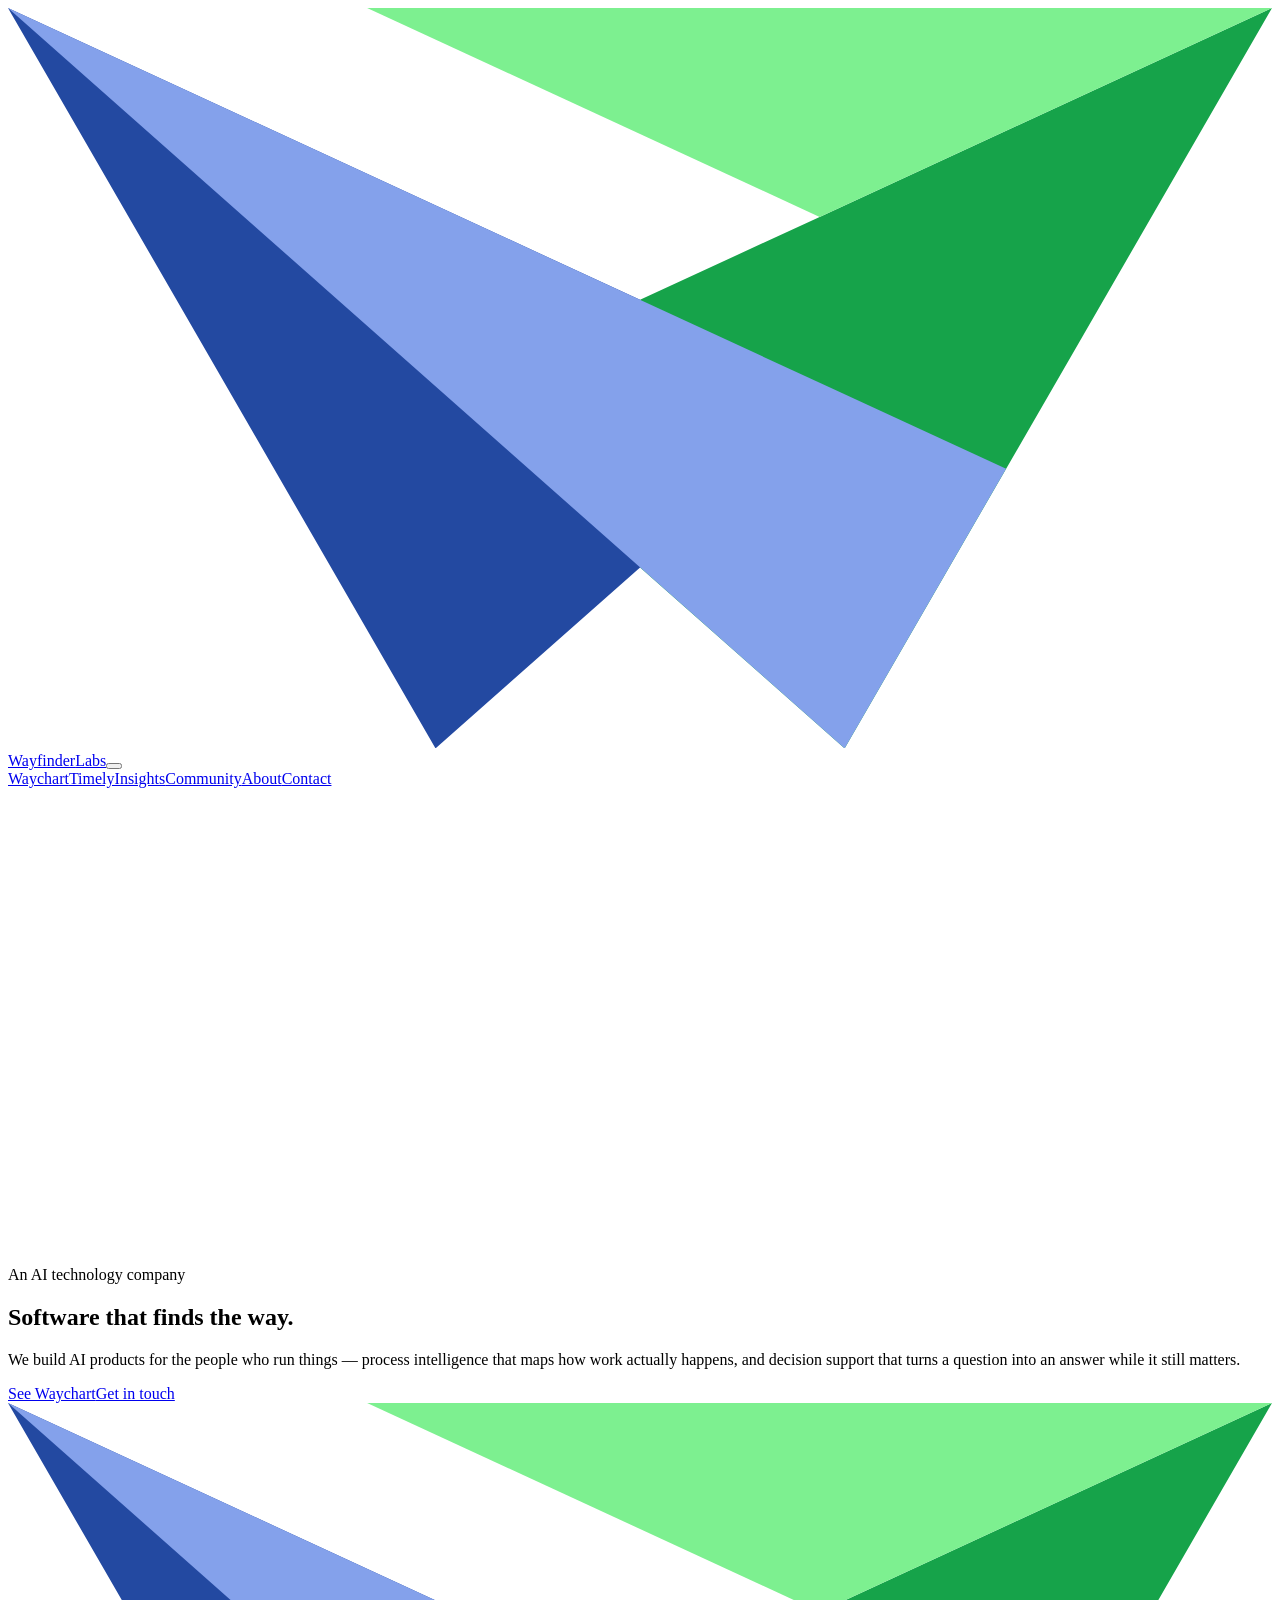
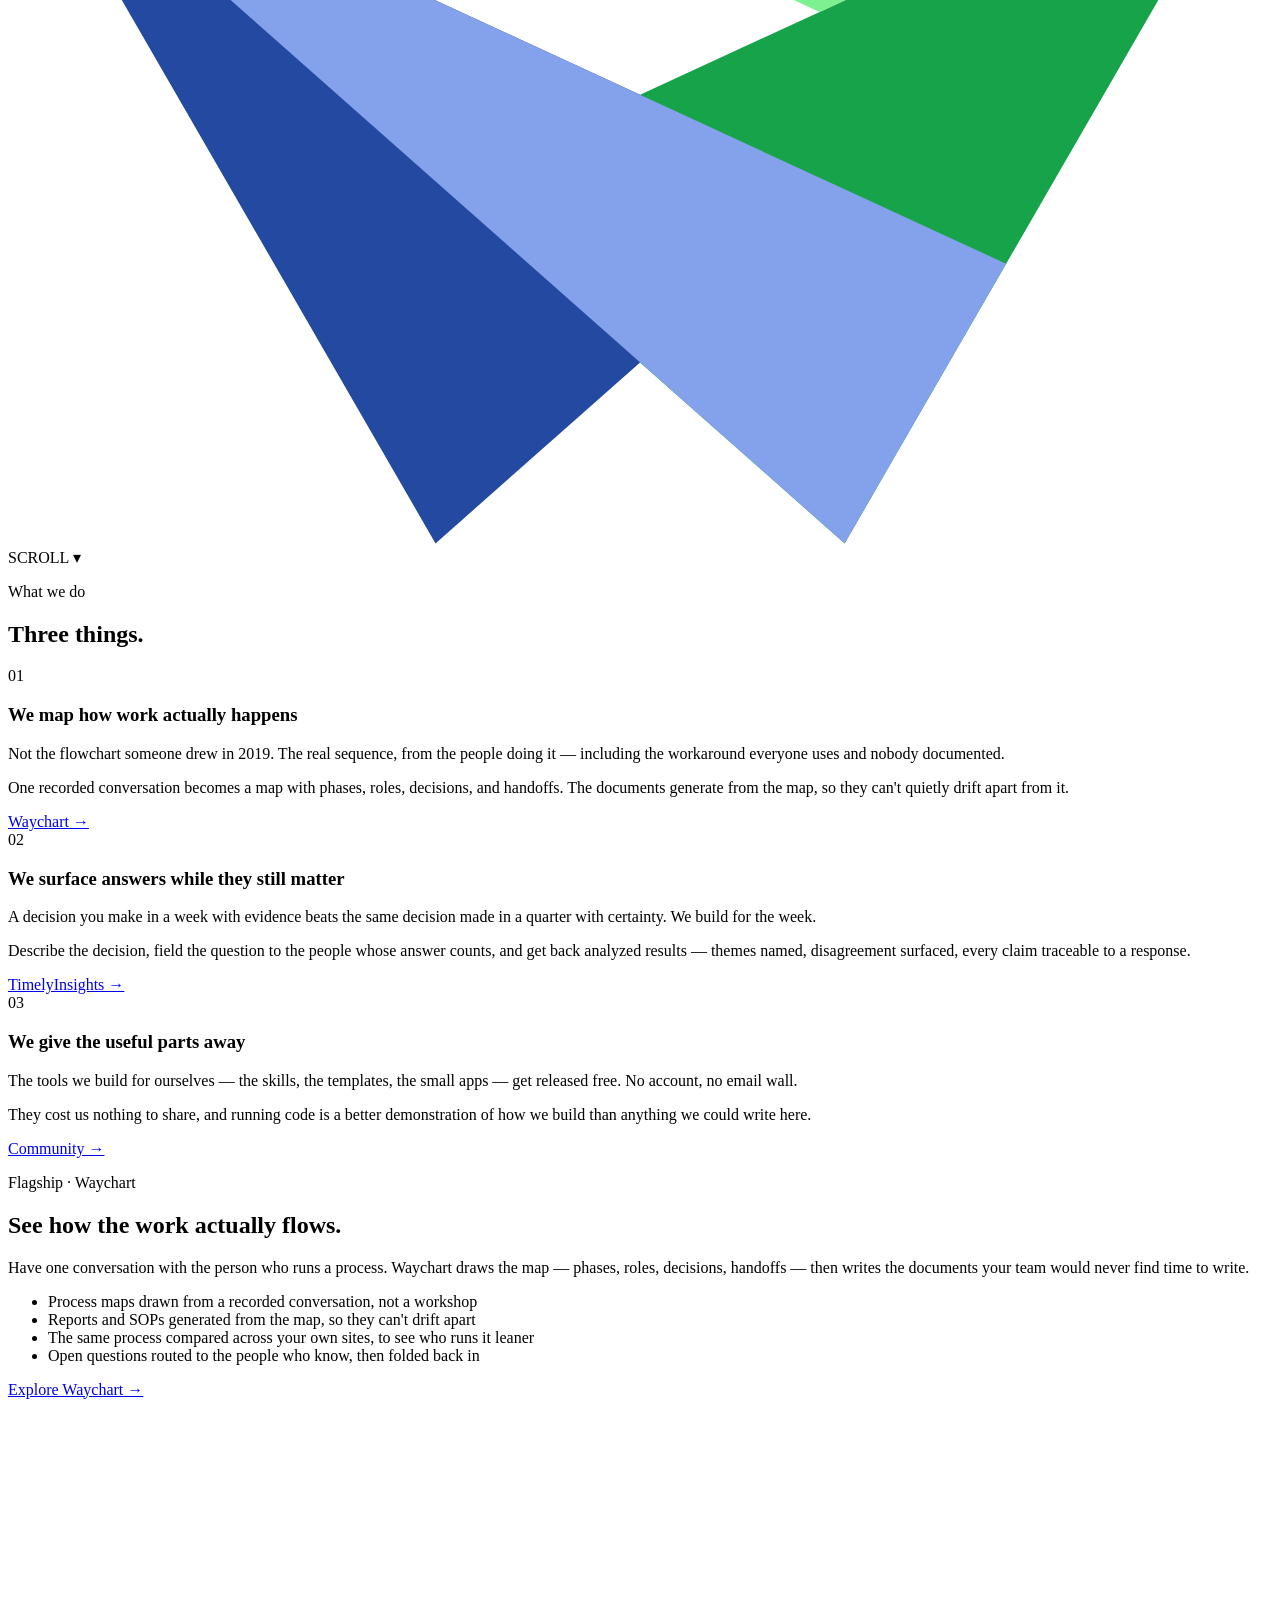
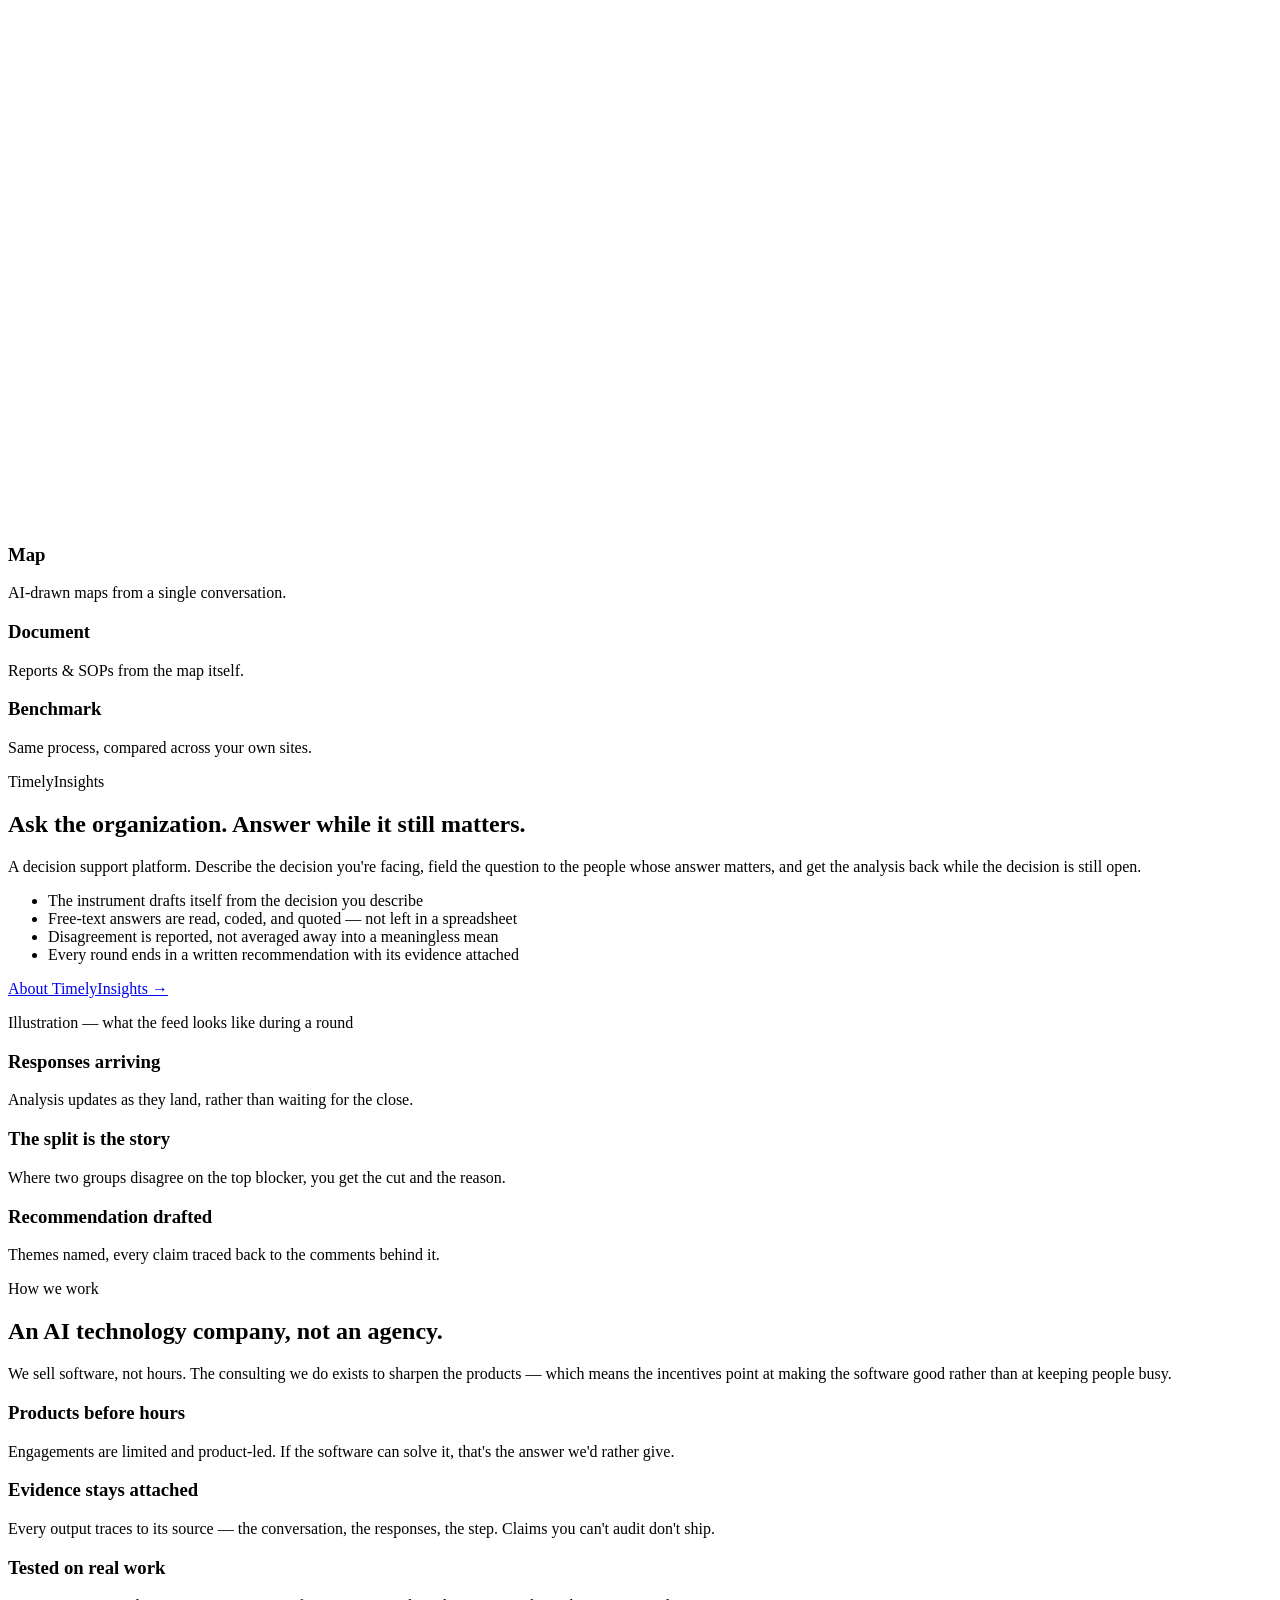
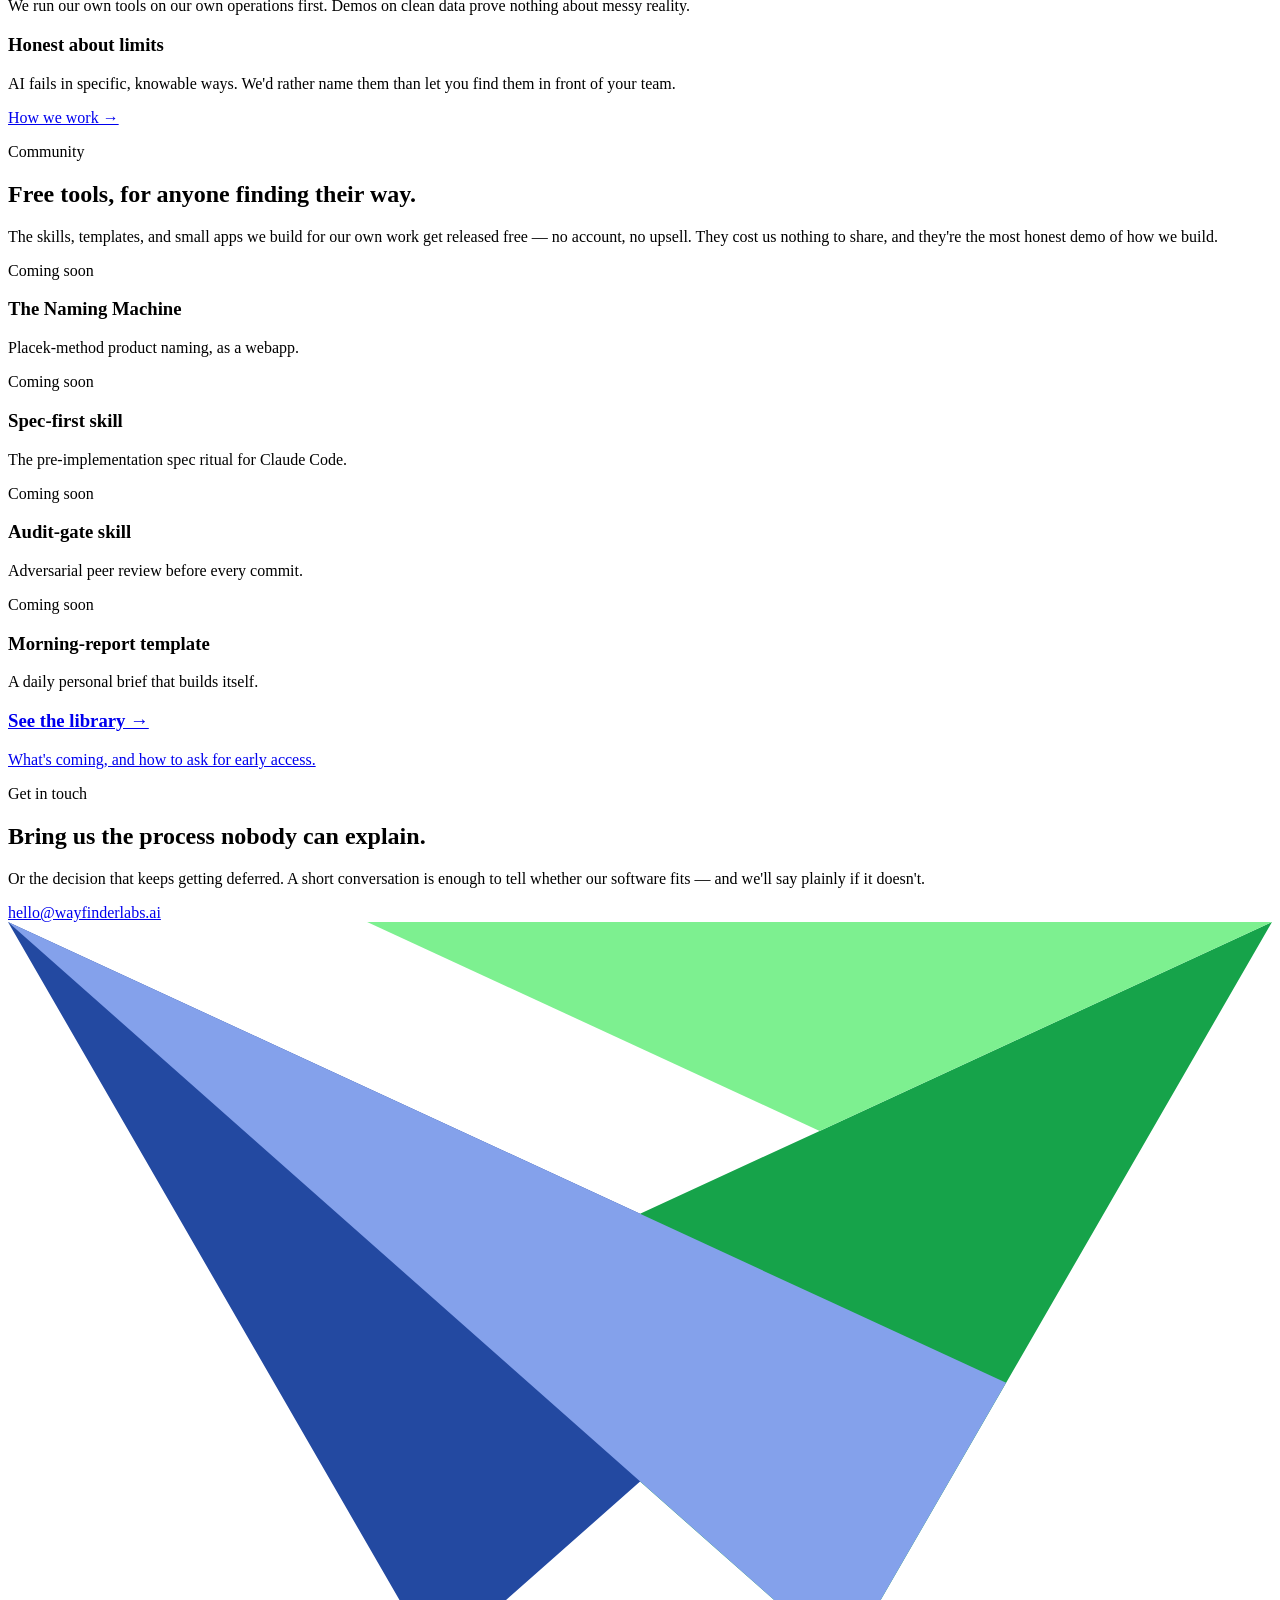
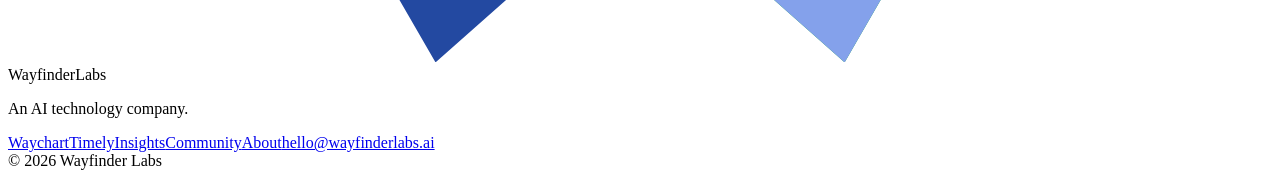
==== commit 45d94935: "Publish wayfinder-site preview: site" ====
--- a/site/index.html
+++ b/site/index.html
@@ -1 +1 @@
-<!DOCTYPE html><html lang="en" data-astro-cid-hkbrpulz><head><meta charset="utf-8"><meta name="viewport" content="width=device-width, initial-scale=1"><title>Wayfinder Labs — an AI technology company</title><meta name="description" content="Wayfinder Labs is an AI technology company. We build Waychart, process intelligence for operators, and TimelyInsights, a decision support platform."><link rel="preload" as="image" href="/wayfinderlabs-docs/site/media/hero-loop-poster.jpg" fetchpriority="high"><link rel="canonical" href="https://jbruner23-spec.github.io/wayfinderlabs-docs/site/"><link rel="icon" href="/wayfinderlabs-docs/site/favicon.svg" type="image/svg+xml"><meta property="og:title" content="Wayfinder Labs — an AI technology company"><meta property="og:description" content="Wayfinder Labs is an AI technology company. We build Waychart, process intelligence for operators, and TimelyInsights, a decision support platform."><meta property="og:type" content="website"><meta property="og:url" content="https://jbruner23-spec.github.io/wayfinderlabs-docs/site/"><meta property="og:image" content="https://jbruner23-spec.github.io/wayfinderlabs-docs/site/media/hero-loop-poster.jpg"><meta property="og:image:width" content="1920"><meta property="og:image:height" content="1080"><meta property="og:site_name" content="Wayfinder Labs"><meta name="twitter:card" content="summary_large_image"><meta name="twitter:title" content="Wayfinder Labs — an AI technology company"><meta name="twitter:description" content="Wayfinder Labs is an AI technology company. We build Waychart, process intelligence for operators, and TimelyInsights, a decision support platform."><meta name="twitter:image" content="https://jbruner23-spec.github.io/wayfinderlabs-docs/site/media/hero-loop-poster.jpg"><link rel="stylesheet" href="/wayfinderlabs-docs/site/_astro/Base.DHhRwlNW.css"><link rel="stylesheet" href="/wayfinderlabs-docs/site/_astro/index.BbwosZJE.css"></head><body data-astro-cid-hkbrpulz><header class="site-nav" data-nav data-astro-cid-hkbrpulz><div class="container nav-inner" data-astro-cid-hkbrpulz><a href="/wayfinderlabs-docs/site/" class="wordmark" data-astro-cid-hkbrpulz><svg class="nav-mark" viewBox="0 0 84.47 49.48" fill="none" xmlns="http://www.w3.org/2000/svg" aria-hidden="true"><polygon class="facet f-green" fill="#16A34A" points="71.75,22.05 84.47,0 54.24,13.96 42.24,19.5 42.24,37.39 55.91,49.48"></polygon><polygon class="facet f-blue" fill="#2349A1" points="28.57,49.48 42.24,37.39 42.24,27.8 42.24,19.5 0,0 11.26,19.5 26.75,46.33"></polygon><polygon class="facet f-peri" fill="#84A1EB" points="66.7,30.79 54.86,25.33 0,0 55.91,49.48"></polygon><polygon class="facet f-mint" fill="#7DF090" points="54.24,13.96 84.47,0 24,0"></polygon></svg>Wayfinder<span data-astro-cid-hkbrpulz>Labs</span></a><button class="nav-toggle" aria-expanded="false" aria-controls="nav-menu" aria-label="Open menu" data-astro-cid-hkbrpulz><span data-astro-cid-hkbrpulz></span><span data-astro-cid-hkbrpulz></span><span data-astro-cid-hkbrpulz></span></button><nav id="nav-menu" aria-label="Main" data-astro-cid-hkbrpulz><a href="/wayfinderlabs-docs/site/waychart" data-astro-cid-hkbrpulz>Waychart</a><a href="/wayfinderlabs-docs/site/timely-insights" data-astro-cid-hkbrpulz>TimelyInsights</a><a href="/wayfinderlabs-docs/site/community" data-astro-cid-hkbrpulz>Community</a><a href="/wayfinderlabs-docs/site/about" data-astro-cid-hkbrpulz>About</a><a href="/wayfinderlabs-docs/site/#contact" class="btn btn-ghost nav-cta" data-astro-cid-hkbrpulz>Contact</a></nav></div></header><main data-astro-cid-hkbrpulz><div class="film" aria-hidden="true" data-astro-cid-yrv7yr44><canvas id="motes" data-astro-cid-yrv7yr44></canvas><div class="film-tint" data-astro-cid-yrv7yr44></div><div class="film-grain" data-astro-cid-yrv7yr44></div><div class="film-vignette" data-astro-cid-yrv7yr44></div></div><section class="hero" data-astro-cid-lcdefpme><video class="hero-film" autoplay muted playsinline loop poster="/wayfinderlabs-docs/site/media/hero-loop-poster.jpg" preload="metadata" aria-hidden="true" data-astro-cid-lcdefpme><source src="/wayfinderlabs-docs/site/media/hero-loop.webm" type="video/webm; codecs=av01.0.08M.08" data-astro-cid-lcdefpme><source src="/wayfinderlabs-docs/site/media/hero-loop.mp4" type="video/mp4" data-astro-cid-lcdefpme></video><div class="aurora" aria-hidden="true" data-astro-cid-lcdefpme><div class="blob b1" data-astro-cid-lcdefpme></div><div class="blob b2" data-astro-cid-lcdefpme></div><div class="blob b3" data-astro-cid-lcdefpme></div><div class="blob b4" data-astro-cid-lcdefpme></div></div><div class="hero-scrim" aria-hidden="true" data-astro-cid-lcdefpme></div><canvas id="route-field" aria-hidden="true" data-astro-cid-lcdefpme></canvas><div class="container hero-inner" data-astro-cid-lcdefpme><div class="hero-copy" data-astro-cid-lcdefpme><p class="eyebrow" data-astro-cid-lcdefpme>An AI technology company</p><h1 data-astro-cid-lcdefpme>Software that <span class="way" data-astro-cid-lcdefpme>finds the&nbsp;way.</span></h1><p class="sub" data-astro-cid-lcdefpme>We build AI products for the people who run things — process intelligence that maps how work actually happens, and decision support that turns a question into an answer while it still matters.</p><div class="cta-row" data-astro-cid-lcdefpme><a href="/wayfinderlabs-docs/site/waychart" class="btn btn-primary" data-astro-cid-lcdefpme>See Waychart</a><a href="/wayfinderlabs-docs/site/#contact" class="btn btn-ghost" data-astro-cid-lcdefpme>Get in touch</a></div></div><div class="hero-mark" aria-hidden="true" data-astro-cid-lcdefpme><div class="hero-mark-inner" data-astro-cid-lcdefpme><svg class="mark-svg" viewBox="0 0 84.47 49.48" fill="none" xmlns="http://www.w3.org/2000/svg" aria-hidden="true"><polygon class="facet f-green" fill="#16A34A" points="71.75,22.05 84.47,0 54.24,13.96 42.24,19.5 42.24,37.39 55.91,49.48"></polygon><polygon class="facet f-blue" fill="#2349A1" points="28.57,49.48 42.24,37.39 42.24,27.8 42.24,19.5 0,0 11.26,19.5 26.75,46.33"></polygon><polygon class="facet f-peri" fill="#84A1EB" points="66.7,30.79 54.86,25.33 0,0 55.91,49.48"></polygon><polygon class="facet f-mint" fill="#7DF090" points="54.24,13.96 84.47,0 24,0"></polygon></svg></div></div></div><div class="scroll-cue" aria-hidden="true" data-astro-cid-lcdefpme>SCROLL ▾</div></section><section class="pillars" data-astro-cid-lcdefpme><div class="aurora dim" aria-hidden="true" data-astro-cid-lcdefpme><div class="blob b2" data-parallax="-0.18" data-astro-cid-lcdefpme></div><div class="blob b3" data-parallax="0.15" data-astro-cid-lcdefpme></div></div><div class="container" data-astro-cid-lcdefpme><p class="eyebrow reveal" data-astro-cid-lcdefpme>What we do</p><h2 class="reveal" data-astro-cid-lcdefpme>Three things.</h2><div class="pillar-grid" data-astro-cid-lcdefpme><div class="pillar glass" data-astro-cid-lcdefpme><span class="mono-idx" data-astro-cid-lcdefpme>01</span><h3 data-astro-cid-lcdefpme>We map how work actually happens</h3><p data-astro-cid-lcdefpme>Not the flowchart someone drew in 2019. The real sequence, from the people doing it — including the workaround everyone uses and nobody documented.</p><p data-astro-cid-lcdefpme>One recorded conversation becomes a map with phases, roles, decisions, and handoffs. The documents generate from the map, so they can't quietly drift apart from it.</p><a href="/wayfinderlabs-docs/site/waychart" class="pillar-link" data-astro-cid-lcdefpme>Waychart →</a></div><div class="pillar glass" data-astro-cid-lcdefpme><span class="mono-idx" data-astro-cid-lcdefpme>02</span><h3 data-astro-cid-lcdefpme>We surface answers while they still matter</h3><p data-astro-cid-lcdefpme>A decision you make in a week with evidence beats the same decision made in a quarter with certainty. We build for the week.</p><p data-astro-cid-lcdefpme>Describe the decision, field the question to the people whose answer counts, and get back analyzed results — themes named, disagreement surfaced, every claim traceable to a response.</p><a href="/wayfinderlabs-docs/site/timely-insights" class="pillar-link" data-astro-cid-lcdefpme>TimelyInsights →</a></div><div class="pillar glass" data-astro-cid-lcdefpme><span class="mono-idx" data-astro-cid-lcdefpme>03</span><h3 data-astro-cid-lcdefpme>We give the useful parts away</h3><p data-astro-cid-lcdefpme>The tools we build for ourselves — the skills, the templates, the small apps — get released free. No account, no email wall.</p><p data-astro-cid-lcdefpme>They cost us nothing to share, and running code is a better demonstration of how we build than anything we could write here.</p><a href="/wayfinderlabs-docs/site/community" class="pillar-link" data-astro-cid-lcdefpme>Community →</a></div></div></div></section><section class="feature waychart" data-astro-cid-lcdefpme><div class="aurora dim" aria-hidden="true" data-astro-cid-lcdefpme><div class="blob b1" data-parallax="0.25" data-astro-cid-lcdefpme></div></div><div class="container feat-grid" data-astro-cid-lcdefpme><div class="feat-copy" data-astro-cid-lcdefpme><p class="eyebrow reveal" data-astro-cid-lcdefpme>Flagship · Waychart</p><h2 class="reveal" data-astro-cid-lcdefpme>See how the work actually&nbsp;flows.</h2><p class="sub reveal" data-astro-cid-lcdefpme>Have one conversation with the person who runs a process. Waychart draws the map — phases, roles, decisions, handoffs — then writes the documents your team would never find time to write.</p><ul class="feat-list reveal" data-astro-cid-lcdefpme><li data-astro-cid-lcdefpme>Process maps drawn from a recorded conversation, not a workshop</li><li data-astro-cid-lcdefpme>Reports and SOPs generated from the map, so they can't drift apart</li><li data-astro-cid-lcdefpme>The same process compared across your own sites, to see who runs it leaner</li><li data-astro-cid-lcdefpme>Open questions routed to the people who know, then folded back in</li></ul><a href="/wayfinderlabs-docs/site/waychart" class="btn btn-primary reveal" data-astro-cid-lcdefpme>Explore Waychart →</a></div><div class="feat-visual" data-astro-cid-lcdefpme><div class="glass app-window" data-astro-cid-lcdefpme><div class="app-bar" data-astro-cid-lcdefpme><span data-astro-cid-lcdefpme></span><span data-astro-cid-lcdefpme></span><span data-astro-cid-lcdefpme></span></div><svg class="wc-map" viewBox="0 0 420 240" fill="none" aria-label="Animated process map" data-astro-cid-lcdefpme><path class="edge" pathLength="1" d="M60 60 H160" data-astro-cid-lcdefpme></path><path class="edge" pathLength="1" d="M60 180 H160" data-astro-cid-lcdefpme></path><path class="edge" pathLength="1" d="M200 60 C250 60 250 120 300 120" data-astro-cid-lcdefpme></path><path class="edge" pathLength="1" d="M200 180 C250 180 250 120 300 120" data-astro-cid-lcdefpme></path><path class="edge" pathLength="1" d="M340 120 H400" data-astro-cid-lcdefpme></path><circle class="node" cx="50" cy="60" r="16" data-astro-cid-lcdefpme></circle><circle class="node" cx="50" cy="180" r="16" data-astro-cid-lcdefpme></circle><rect class="node" x="164" y="42" width="40" height="36" rx="4" data-astro-cid-lcdefpme></rect><rect class="node" x="164" y="162" width="40" height="36" rx="4" data-astro-cid-lcdefpme></rect><path class="node diamond" d="M320 96 L344 120 L320 144 L296 120 Z" data-astro-cid-lcdefpme></path><circle class="node end" cx="404" cy="120" r="14" data-astro-cid-lcdefpme></circle><text class="node-label" x="42" y="34" data-astro-cid-lcdefpme>Intake</text><text class="node-label" x="150" y="120" data-astro-cid-lcdefpme>Review</text><text class="node-label" x="292" y="170" data-astro-cid-lcdefpme>Decide</text><text class="node-label" x="380" y="94" data-astro-cid-lcdefpme>Ship</text></svg></div><div class="glass-row" data-astro-cid-lcdefpme><div class="glass" data-astro-cid-lcdefpme><h4 data-astro-cid-lcdefpme>Map</h4><p data-astro-cid-lcdefpme>AI-drawn maps from a single conversation.</p></div><div class="glass" data-astro-cid-lcdefpme><h4 data-astro-cid-lcdefpme>Document</h4><p data-astro-cid-lcdefpme>Reports &amp; SOPs from the map itself.</p></div><div class="glass" data-astro-cid-lcdefpme><h4 data-astro-cid-lcdefpme>Benchmark</h4><p data-astro-cid-lcdefpme>Same process, compared across your own sites.</p></div></div></div></div></section><section class="feature ti" data-astro-cid-lcdefpme><div class="aurora dim" aria-hidden="true" data-astro-cid-lcdefpme><div class="blob b4" data-parallax="-0.2" data-astro-cid-lcdefpme></div></div><div class="container feat-grid flip" data-astro-cid-lcdefpme><div class="feat-copy" data-astro-cid-lcdefpme><p class="eyebrow reveal" data-astro-cid-lcdefpme>TimelyInsights</p><h2 class="reveal" data-astro-cid-lcdefpme>Ask the organization. Answer while it still&nbsp;matters.</h2><p class="sub reveal" data-astro-cid-lcdefpme>A decision support platform. Describe the decision you're facing, field the question to the people whose answer matters, and get the analysis back while the decision is still open.</p><ul class="feat-list reveal" data-astro-cid-lcdefpme><li data-astro-cid-lcdefpme>The instrument drafts itself from the decision you describe</li><li data-astro-cid-lcdefpme>Free-text answers are read, coded, and quoted — not left in a spreadsheet</li><li data-astro-cid-lcdefpme>Disagreement is reported, not averaged away into a meaningless mean</li><li data-astro-cid-lcdefpme>Every round ends in a written recommendation with its evidence attached</li></ul><a href="/wayfinderlabs-docs/site/timely-insights" class="btn btn-ghost reveal" data-astro-cid-lcdefpme>About TimelyInsights →</a></div><div class="feat-visual ti-feed" data-astro-cid-lcdefpme><p class="feed-label" data-astro-cid-lcdefpme>Illustration — what the feed looks like during a round</p><div class="insight-chip glass latest" data-astro-cid-lcdefpme><span class="pulse-wrap" data-astro-cid-lcdefpme><span class="pulse" data-astro-cid-lcdefpme></span><span class="pulse-dot" data-astro-cid-lcdefpme></span></span><div data-astro-cid-lcdefpme><h4 data-astro-cid-lcdefpme>Responses arriving</h4><p data-astro-cid-lcdefpme>Analysis updates as they land, rather than waiting for the close.</p></div></div><div class="insight-chip glass" data-astro-cid-lcdefpme><div data-astro-cid-lcdefpme><h4 data-astro-cid-lcdefpme>The split is the story</h4><p data-astro-cid-lcdefpme>Where two groups disagree on the top blocker, you get the cut and the reason.</p></div></div><div class="insight-chip glass" data-astro-cid-lcdefpme><div data-astro-cid-lcdefpme><h4 data-astro-cid-lcdefpme>Recommendation drafted</h4><p data-astro-cid-lcdefpme>Themes named, every claim traced back to the comments behind it.</p></div></div></div></div></section><section class="feature how" data-astro-cid-lcdefpme><div class="aurora dim" aria-hidden="true" data-astro-cid-lcdefpme><div class="blob b3" data-parallax="0.18" data-astro-cid-lcdefpme></div></div><div class="container" data-astro-cid-lcdefpme><p class="eyebrow reveal" data-astro-cid-lcdefpme>How we work</p><h2 class="reveal" data-astro-cid-lcdefpme>An AI technology company, not an agency.</h2><p class="sub reveal wide" data-astro-cid-lcdefpme>We sell software, not hours. The consulting we do exists to sharpen the products — which means the incentives point at making the software good rather than at keeping people busy.</p><div class="how-grid" data-astro-cid-lcdefpme><div class="glass" data-astro-cid-lcdefpme><h4 data-astro-cid-lcdefpme>Products before hours</h4><p data-astro-cid-lcdefpme>Engagements are limited and product-led. If the software can solve it, that's the answer we'd rather give.</p></div><div class="glass" data-astro-cid-lcdefpme><h4 data-astro-cid-lcdefpme>Evidence stays attached</h4><p data-astro-cid-lcdefpme>Every output traces to its source — the conversation, the responses, the step. Claims you can't audit don't ship.</p></div><div class="glass" data-astro-cid-lcdefpme><h4 data-astro-cid-lcdefpme>Tested on real work</h4><p data-astro-cid-lcdefpme>We run our own tools on our own operations first. Demos on clean data prove nothing about messy reality.</p></div><div class="glass" data-astro-cid-lcdefpme><h4 data-astro-cid-lcdefpme>Honest about limits</h4><p data-astro-cid-lcdefpme>AI fails in specific, knowable ways. We'd rather name them than let you find them in front of your team.</p></div></div><a href="/wayfinderlabs-docs/site/about" class="btn btn-ghost reveal how-cta" data-astro-cid-lcdefpme>How we work →</a></div></section><section class="community" data-astro-cid-lcdefpme><div class="container" data-astro-cid-lcdefpme><p class="eyebrow" data-astro-cid-lcdefpme>Community</p><h2 data-astro-cid-lcdefpme>Free tools, for anyone finding their&nbsp;way.</h2><p class="sub wide" data-astro-cid-lcdefpme>The skills, templates, and small apps we build for our own work get released free — no account, no upsell. They cost us nothing to share, and they're the most honest demo of how we build.</p><div class="card-grid" data-astro-cid-lcdefpme><div class="card glass" data-astro-cid-lcdefpme><h4 data-astro-cid-lcdefpme>The Naming Machine</h4><p data-astro-cid-lcdefpme>Placek-method product naming, as a webapp.</p></div><div class="card glass" data-astro-cid-lcdefpme><h4 data-astro-cid-lcdefpme>Spec-first skill</h4><p data-astro-cid-lcdefpme>The pre-implementation spec ritual for Claude Code.</p></div><div class="card glass" data-astro-cid-lcdefpme><h4 data-astro-cid-lcdefpme>Audit-gate skill</h4><p data-astro-cid-lcdefpme>Adversarial peer review before every commit.</p></div><div class="card glass" data-astro-cid-lcdefpme><h4 data-astro-cid-lcdefpme>Morning-report template</h4><p data-astro-cid-lcdefpme>A daily personal brief that builds itself.</p></div><a class="card glass more" href="/wayfinderlabs-docs/site/community" data-astro-cid-lcdefpme><h4 data-astro-cid-lcdefpme>See the library →</h4><p data-astro-cid-lcdefpme>What's coming, and how to ask for early access.</p></a></div></div></section><section class="coda" id="contact" data-astro-cid-lcdefpme><div class="aurora dim" aria-hidden="true" data-astro-cid-lcdefpme><div class="blob b3" data-parallax="0.15" data-astro-cid-lcdefpme></div></div><div class="container" data-astro-cid-lcdefpme><p class="eyebrow reveal" data-astro-cid-lcdefpme>Get in touch</p><h2 class="reveal" data-astro-cid-lcdefpme>Bring us the process nobody can explain.</h2><p class="sub reveal wide" data-astro-cid-lcdefpme>Or the decision that keeps getting deferred. A short conversation is enough to tell whether our software fits — and we'll say plainly if it doesn't.</p><a class="btn btn-primary reveal" href="mailto:hello@wayfinderlabs.ai?subject=Wayfinder%20Labs" data-astro-cid-lcdefpme>hello@wayfinderlabs.ai</a></div></section></main><footer class="site-footer" data-astro-cid-hkbrpulz><div class="container footer-inner" data-astro-cid-hkbrpulz><div data-astro-cid-hkbrpulz><div class="wordmark" data-astro-cid-hkbrpulz><svg class="nav-mark" viewBox="0 0 84.47 49.48" fill="none" xmlns="http://www.w3.org/2000/svg" aria-hidden="true"><polygon class="facet f-green" fill="#16A34A" points="71.75,22.05 84.47,0 54.24,13.96 42.24,19.5 42.24,37.39 55.91,49.48"></polygon><polygon class="facet f-blue" fill="#2349A1" points="28.57,49.48 42.24,37.39 42.24,27.8 42.24,19.5 0,0 11.26,19.5 26.75,46.33"></polygon><polygon class="facet f-peri" fill="#84A1EB" points="66.7,30.79 54.86,25.33 0,0 55.91,49.48"></polygon><polygon class="facet f-mint" fill="#7DF090" points="54.24,13.96 84.47,0 24,0"></polygon></svg>Wayfinder<span data-astro-cid-hkbrpulz>Labs</span></div><p class="footer-tag" data-astro-cid-hkbrpulz>An AI technology company.</p></div><nav aria-label="Footer" data-astro-cid-hkbrpulz><a href="/wayfinderlabs-docs/site/waychart" data-astro-cid-hkbrpulz>Waychart</a><a href="/wayfinderlabs-docs/site/timely-insights" data-astro-cid-hkbrpulz>TimelyInsights</a><a href="/wayfinderlabs-docs/site/community" data-astro-cid-hkbrpulz>Community</a><a href="/wayfinderlabs-docs/site/about" data-astro-cid-hkbrpulz>About</a><a href="mailto:hello@wayfinderlabs.ai" data-astro-cid-hkbrpulz>hello@wayfinderlabs.ai</a></nav></div><div class="container footer-legal" data-astro-cid-hkbrpulz><span data-astro-cid-hkbrpulz>&copy; 2026 Wayfinder Labs</span></div></footer><script type="module">var e=document.querySelector(`.nav-toggle`),t=document.getElementById(`nav-menu`),n=n=>{e?.setAttribute(`aria-expanded`,String(n)),e?.setAttribute(`aria-label`,n?`Close menu`:`Open menu`),n?t?.setAttribute(`data-open`,``):t?.removeAttribute(`data-open`)};e?.addEventListener(`click`,()=>n(e.getAttribute(`aria-expanded`)!==`true`)),t?.addEventListener(`click`,e=>{e.target.tagName===`A`&&n(!1)}),addEventListener(`keydown`,e=>{e.key===`Escape`&&n(!1)});</script></body></html><script type="module" src="/wayfinderlabs-docs/site/_astro/index.astro_astro_type_script_index_0_lang.C6F6UyKL.js"></script>+<!DOCTYPE html><html lang="en" data-astro-cid-hkbrpulz><head><meta charset="utf-8"><meta name="viewport" content="width=device-width, initial-scale=1"><title>Wayfinder Labs — an AI technology company</title><meta name="description" content="Wayfinder Labs is an AI technology company. We build Waychart, process intelligence for operators, and TimelyInsights, a decision support platform."><meta name="robots" content="noindex, nofollow"><link rel="preload" as="image" href="/wayfinderlabs-docs/site/media/hero-loop-poster.jpg" fetchpriority="high"><link rel="canonical" href="https://jbruner23-spec.github.io/wayfinderlabs-docs/site/"><link rel="icon" href="/wayfinderlabs-docs/site/favicon.svg" type="image/svg+xml"><meta property="og:title" content="Wayfinder Labs — an AI technology company"><meta property="og:description" content="Wayfinder Labs is an AI technology company. We build Waychart, process intelligence for operators, and TimelyInsights, a decision support platform."><meta property="og:type" content="website"><meta property="og:url" content="https://jbruner23-spec.github.io/wayfinderlabs-docs/site/"><meta property="og:image" content="https://jbruner23-spec.github.io/wayfinderlabs-docs/site/media/hero-loop-poster.jpg"><meta property="og:image:width" content="1920"><meta property="og:image:height" content="1080"><meta property="og:site_name" content="Wayfinder Labs"><meta name="twitter:card" content="summary_large_image"><meta name="twitter:title" content="Wayfinder Labs — an AI technology company"><meta name="twitter:description" content="Wayfinder Labs is an AI technology company. We build Waychart, process intelligence for operators, and TimelyInsights, a decision support platform."><meta name="twitter:image" content="https://jbruner23-spec.github.io/wayfinderlabs-docs/site/media/hero-loop-poster.jpg"><link rel="stylesheet" href="/wayfinderlabs-docs/site/_astro/Base.CagfNLW8.css"><link rel="stylesheet" href="/wayfinderlabs-docs/site/_astro/index.Bzlo_WBZ.css"></head><body data-astro-cid-hkbrpulz><header class="site-nav" data-nav data-astro-cid-hkbrpulz><div class="container nav-inner" data-astro-cid-hkbrpulz><a href="/wayfinderlabs-docs/site/" class="wordmark" data-astro-cid-hkbrpulz><svg class="nav-mark" viewBox="0 0 84.47 49.48" fill="none" xmlns="http://www.w3.org/2000/svg" aria-hidden="true"><polygon class="facet f-green" fill="#16A34A" points="71.75,22.05 84.47,0 54.24,13.96 42.24,19.5 42.24,37.39 55.91,49.48"></polygon><polygon class="facet f-blue" fill="#2349A1" points="28.57,49.48 42.24,37.39 42.24,27.8 42.24,19.5 0,0 11.26,19.5 26.75,46.33"></polygon><polygon class="facet f-peri" fill="#84A1EB" points="66.7,30.79 54.86,25.33 0,0 55.91,49.48"></polygon><polygon class="facet f-mint" fill="#7DF090" points="54.24,13.96 84.47,0 24,0"></polygon></svg>Wayfinder<span data-astro-cid-hkbrpulz>Labs</span></a><button class="nav-toggle" aria-expanded="false" aria-controls="nav-menu" aria-label="Open menu" data-astro-cid-hkbrpulz><span data-astro-cid-hkbrpulz></span><span data-astro-cid-hkbrpulz></span><span data-astro-cid-hkbrpulz></span></button><nav id="nav-menu" aria-label="Main" data-astro-cid-hkbrpulz><a href="/wayfinderlabs-docs/site/waychart" data-astro-cid-hkbrpulz>Waychart</a><a href="/wayfinderlabs-docs/site/timely-insights" data-astro-cid-hkbrpulz>TimelyInsights</a><a href="/wayfinderlabs-docs/site/community" data-astro-cid-hkbrpulz>Community</a><a href="/wayfinderlabs-docs/site/about" data-astro-cid-hkbrpulz>About</a><a href="/wayfinderlabs-docs/site/#contact" class="btn btn-ghost nav-cta" data-astro-cid-hkbrpulz>Contact</a></nav></div></header><main data-astro-cid-hkbrpulz><div class="film" aria-hidden="true" data-astro-cid-yrv7yr44><canvas id="motes" data-astro-cid-yrv7yr44></canvas><div class="film-tint" data-astro-cid-yrv7yr44></div><div class="film-grain" data-astro-cid-yrv7yr44></div><div class="film-vignette" data-astro-cid-yrv7yr44></div></div><section class="hero" data-astro-cid-lcdefpme><video class="hero-film" autoplay muted playsinline loop poster="/wayfinderlabs-docs/site/media/hero-loop-poster.jpg" preload="metadata" aria-hidden="true" data-astro-cid-lcdefpme><source src="/wayfinderlabs-docs/site/media/hero-loop.webm" type="video/webm; codecs=av01.0.08M.08" data-astro-cid-lcdefpme><source src="/wayfinderlabs-docs/site/media/hero-loop.mp4" type="video/mp4" data-astro-cid-lcdefpme></video><div class="aurora" aria-hidden="true" data-astro-cid-lcdefpme><div class="blob b1" data-astro-cid-lcdefpme></div><div class="blob b2" data-astro-cid-lcdefpme></div><div class="blob b3" data-astro-cid-lcdefpme></div><div class="blob b4" data-astro-cid-lcdefpme></div></div><div class="hero-scrim" aria-hidden="true" data-astro-cid-lcdefpme></div><canvas id="route-field" aria-hidden="true" data-astro-cid-lcdefpme></canvas><div class="container hero-inner" data-astro-cid-lcdefpme><div class="hero-copy" data-astro-cid-lcdefpme><p class="eyebrow" data-astro-cid-lcdefpme>An AI technology company</p><h1 data-astro-cid-lcdefpme>Software that <span class="way" data-astro-cid-lcdefpme>finds the&nbsp;way.</span></h1><p class="sub" data-astro-cid-lcdefpme>We build AI products for the people who run things — process intelligence that maps how work actually happens, and decision support that turns a question into an answer while it still matters.</p><div class="cta-row" data-astro-cid-lcdefpme><a href="/wayfinderlabs-docs/site/waychart" class="btn btn-primary" data-astro-cid-lcdefpme>See Waychart</a><a href="/wayfinderlabs-docs/site/#contact" class="btn btn-ghost" data-astro-cid-lcdefpme>Get in touch</a></div></div><div class="hero-mark" aria-hidden="true" data-astro-cid-lcdefpme><div class="hero-mark-inner" data-astro-cid-lcdefpme><svg class="mark-svg" viewBox="0 0 84.47 49.48" fill="none" xmlns="http://www.w3.org/2000/svg" aria-hidden="true"><polygon class="facet f-green" fill="#16A34A" points="71.75,22.05 84.47,0 54.24,13.96 42.24,19.5 42.24,37.39 55.91,49.48"></polygon><polygon class="facet f-blue" fill="#2349A1" points="28.57,49.48 42.24,37.39 42.24,27.8 42.24,19.5 0,0 11.26,19.5 26.75,46.33"></polygon><polygon class="facet f-peri" fill="#84A1EB" points="66.7,30.79 54.86,25.33 0,0 55.91,49.48"></polygon><polygon class="facet f-mint" fill="#7DF090" points="54.24,13.96 84.47,0 24,0"></polygon></svg></div></div></div><div class="scroll-cue" aria-hidden="true" data-astro-cid-lcdefpme>SCROLL ▾</div></section><section class="pillars" data-astro-cid-lcdefpme><div class="aurora dim" aria-hidden="true" data-astro-cid-lcdefpme><div class="blob b2" data-parallax="-0.18" data-astro-cid-lcdefpme></div><div class="blob b3" data-parallax="0.15" data-astro-cid-lcdefpme></div></div><div class="container" data-astro-cid-lcdefpme><p class="eyebrow reveal" data-astro-cid-lcdefpme>What we do</p><h2 class="reveal" data-astro-cid-lcdefpme>Three things.</h2><div class="pillar-grid" data-astro-cid-lcdefpme><div class="pillar glass" data-astro-cid-lcdefpme><span class="mono-idx" data-astro-cid-lcdefpme>01</span><h3 data-astro-cid-lcdefpme>We map how work actually happens</h3><p data-astro-cid-lcdefpme>Not the flowchart someone drew in 2019. The real sequence, from the people doing it — including the workaround everyone uses and nobody documented.</p><p data-astro-cid-lcdefpme>One recorded conversation becomes a map with phases, roles, decisions, and handoffs. The documents generate from the map, so they can't quietly drift apart from it.</p><a href="/wayfinderlabs-docs/site/waychart" class="pillar-link" data-astro-cid-lcdefpme>Waychart →</a></div><div class="pillar glass" data-astro-cid-lcdefpme><span class="mono-idx" data-astro-cid-lcdefpme>02</span><h3 data-astro-cid-lcdefpme>We surface answers while they still matter</h3><p data-astro-cid-lcdefpme>A decision you make in a week with evidence beats the same decision made in a quarter with certainty. We build for the week.</p><p data-astro-cid-lcdefpme>Describe the decision, field the question to the people whose answer counts, and get back analyzed results — themes named, disagreement surfaced, every claim traceable to a response.</p><a href="/wayfinderlabs-docs/site/timely-insights" class="pillar-link" data-astro-cid-lcdefpme>TimelyInsights →</a></div><div class="pillar glass" data-astro-cid-lcdefpme><span class="mono-idx" data-astro-cid-lcdefpme>03</span><h3 data-astro-cid-lcdefpme>We give the useful parts away</h3><p data-astro-cid-lcdefpme>The tools we build for ourselves — the skills, the templates, the small apps — get released free. No account, no email wall.</p><p data-astro-cid-lcdefpme>They cost us nothing to share, and running code is a better demonstration of how we build than anything we could write here.</p><a href="/wayfinderlabs-docs/site/community" class="pillar-link" data-astro-cid-lcdefpme>Community →</a></div></div></div></section><section class="feature waychart" data-astro-cid-lcdefpme><div class="aurora dim" aria-hidden="true" data-astro-cid-lcdefpme><div class="blob b1" data-parallax="0.25" data-astro-cid-lcdefpme></div></div><div class="container feat-grid" data-astro-cid-lcdefpme><div class="feat-copy" data-astro-cid-lcdefpme><p class="eyebrow reveal" data-astro-cid-lcdefpme>Flagship · Waychart</p><h2 class="reveal" data-astro-cid-lcdefpme>See how the work actually&nbsp;flows.</h2><p class="sub reveal" data-astro-cid-lcdefpme>Have one conversation with the person who runs a process. Waychart draws the map — phases, roles, decisions, handoffs — then writes the documents your team would never find time to write.</p><ul class="feat-list reveal" data-astro-cid-lcdefpme><li data-astro-cid-lcdefpme>Process maps drawn from a recorded conversation, not a workshop</li><li data-astro-cid-lcdefpme>Reports and SOPs generated from the map, so they can't drift apart</li><li data-astro-cid-lcdefpme>The same process compared across your own sites, to see who runs it leaner</li><li data-astro-cid-lcdefpme>Open questions routed to the people who know, then folded back in</li></ul><a href="/wayfinderlabs-docs/site/waychart" class="btn btn-primary reveal" data-astro-cid-lcdefpme>Explore Waychart →</a></div><div class="feat-visual" data-astro-cid-lcdefpme><div class="glass app-window" data-astro-cid-lcdefpme><div class="app-bar" data-astro-cid-lcdefpme><span data-astro-cid-lcdefpme></span><span data-astro-cid-lcdefpme></span><span data-astro-cid-lcdefpme></span></div><svg class="wc-map" viewBox="0 0 420 240" fill="none" aria-label="Animated process map" data-astro-cid-lcdefpme><path class="edge" pathLength="1" d="M60 60 H160" data-astro-cid-lcdefpme></path><path class="edge" pathLength="1" d="M60 180 H160" data-astro-cid-lcdefpme></path><path class="edge" pathLength="1" d="M200 60 C250 60 250 120 300 120" data-astro-cid-lcdefpme></path><path class="edge" pathLength="1" d="M200 180 C250 180 250 120 300 120" data-astro-cid-lcdefpme></path><path class="edge" pathLength="1" d="M340 120 H400" data-astro-cid-lcdefpme></path><circle class="node" cx="50" cy="60" r="16" data-astro-cid-lcdefpme></circle><circle class="node" cx="50" cy="180" r="16" data-astro-cid-lcdefpme></circle><rect class="node" x="164" y="42" width="40" height="36" rx="4" data-astro-cid-lcdefpme></rect><rect class="node" x="164" y="162" width="40" height="36" rx="4" data-astro-cid-lcdefpme></rect><path class="node diamond" d="M320 96 L344 120 L320 144 L296 120 Z" data-astro-cid-lcdefpme></path><circle class="node end" cx="404" cy="120" r="14" data-astro-cid-lcdefpme></circle><text class="node-label" x="42" y="34" data-astro-cid-lcdefpme>Intake</text><text class="node-label" x="150" y="120" data-astro-cid-lcdefpme>Review</text><text class="node-label" x="292" y="170" data-astro-cid-lcdefpme>Decide</text><text class="node-label" x="380" y="94" data-astro-cid-lcdefpme>Ship</text></svg></div><div class="glass-row" data-astro-cid-lcdefpme><div class="glass" data-astro-cid-lcdefpme><h3 data-astro-cid-lcdefpme>Map</h3><p data-astro-cid-lcdefpme>AI-drawn maps from a single conversation.</p></div><div class="glass" data-astro-cid-lcdefpme><h3 data-astro-cid-lcdefpme>Document</h3><p data-astro-cid-lcdefpme>Reports &amp; SOPs from the map itself.</p></div><div class="glass" data-astro-cid-lcdefpme><h3 data-astro-cid-lcdefpme>Benchmark</h3><p data-astro-cid-lcdefpme>Same process, compared across your own sites.</p></div></div></div></div></section><section class="feature ti" data-astro-cid-lcdefpme><div class="aurora dim" aria-hidden="true" data-astro-cid-lcdefpme><div class="blob b4" data-parallax="-0.2" data-astro-cid-lcdefpme></div></div><div class="container feat-grid flip" data-astro-cid-lcdefpme><div class="feat-copy" data-astro-cid-lcdefpme><p class="eyebrow reveal" data-astro-cid-lcdefpme>TimelyInsights</p><h2 class="reveal" data-astro-cid-lcdefpme>Ask the organization. Answer while it still&nbsp;matters.</h2><p class="sub reveal" data-astro-cid-lcdefpme>A decision support platform. Describe the decision you're facing, field the question to the people whose answer matters, and get the analysis back while the decision is still open.</p><ul class="feat-list reveal" data-astro-cid-lcdefpme><li data-astro-cid-lcdefpme>The instrument drafts itself from the decision you describe</li><li data-astro-cid-lcdefpme>Free-text answers are read, coded, and quoted — not left in a spreadsheet</li><li data-astro-cid-lcdefpme>Disagreement is reported, not averaged away into a meaningless mean</li><li data-astro-cid-lcdefpme>Every round ends in a written recommendation with its evidence attached</li></ul><a href="/wayfinderlabs-docs/site/timely-insights" class="btn btn-ghost reveal" data-astro-cid-lcdefpme>About TimelyInsights →</a></div><div class="feat-visual ti-feed" data-astro-cid-lcdefpme><p class="feed-label" data-astro-cid-lcdefpme>Illustration — what the feed looks like during a round</p><div class="insight-chip glass latest" data-astro-cid-lcdefpme><span class="pulse-wrap" data-astro-cid-lcdefpme><span class="pulse" data-astro-cid-lcdefpme></span><span class="pulse-dot" data-astro-cid-lcdefpme></span></span><div data-astro-cid-lcdefpme><h3 data-astro-cid-lcdefpme>Responses arriving</h3><p data-astro-cid-lcdefpme>Analysis updates as they land, rather than waiting for the close.</p></div></div><div class="insight-chip glass" data-astro-cid-lcdefpme><div data-astro-cid-lcdefpme><h3 data-astro-cid-lcdefpme>The split is the story</h3><p data-astro-cid-lcdefpme>Where two groups disagree on the top blocker, you get the cut and the reason.</p></div></div><div class="insight-chip glass" data-astro-cid-lcdefpme><div data-astro-cid-lcdefpme><h3 data-astro-cid-lcdefpme>Recommendation drafted</h3><p data-astro-cid-lcdefpme>Themes named, every claim traced back to the comments behind it.</p></div></div></div></div></section><section class="feature how" data-astro-cid-lcdefpme><div class="aurora dim" aria-hidden="true" data-astro-cid-lcdefpme><div class="blob b3" data-parallax="0.18" data-astro-cid-lcdefpme></div></div><div class="container" data-astro-cid-lcdefpme><p class="eyebrow reveal" data-astro-cid-lcdefpme>How we work</p><h2 class="reveal" data-astro-cid-lcdefpme>An AI technology company, not an agency.</h2><p class="sub reveal wide" data-astro-cid-lcdefpme>We sell software, not hours. The consulting we do exists to sharpen the products — which means the incentives point at making the software good rather than at keeping people busy.</p><div class="how-grid" data-astro-cid-lcdefpme><div class="glass" data-astro-cid-lcdefpme><h3 data-astro-cid-lcdefpme>Products before hours</h3><p data-astro-cid-lcdefpme>Engagements are limited and product-led. If the software can solve it, that's the answer we'd rather give.</p></div><div class="glass" data-astro-cid-lcdefpme><h3 data-astro-cid-lcdefpme>Evidence stays attached</h3><p data-astro-cid-lcdefpme>Every output traces to its source — the conversation, the responses, the step. Claims you can't audit don't ship.</p></div><div class="glass" data-astro-cid-lcdefpme><h3 data-astro-cid-lcdefpme>Tested on real work</h3><p data-astro-cid-lcdefpme>We run our own tools on our own operations first. Demos on clean data prove nothing about messy reality.</p></div><div class="glass" data-astro-cid-lcdefpme><h3 data-astro-cid-lcdefpme>Honest about limits</h3><p data-astro-cid-lcdefpme>AI fails in specific, knowable ways. We'd rather name them than let you find them in front of your team.</p></div></div><a href="/wayfinderlabs-docs/site/about" class="btn btn-ghost reveal how-cta" data-astro-cid-lcdefpme>How we work →</a></div></section><section class="community" data-astro-cid-lcdefpme><div class="container" data-astro-cid-lcdefpme><p class="eyebrow" data-astro-cid-lcdefpme>Community</p><h2 data-astro-cid-lcdefpme>Free tools, for anyone finding their&nbsp;way.</h2><p class="sub wide" data-astro-cid-lcdefpme>The skills, templates, and small apps we build for our own work get released free — no account, no upsell. They cost us nothing to share, and they're the most honest demo of how we build.</p><div class="card-grid" data-astro-cid-lcdefpme><div class="card glass" data-astro-cid-lcdefpme><span class="soon-tag" data-astro-cid-lcdefpme>Coming soon</span><h3 data-astro-cid-lcdefpme>The Naming Machine</h3><p data-astro-cid-lcdefpme>Placek-method product naming, as a webapp.</p></div><div class="card glass" data-astro-cid-lcdefpme><span class="soon-tag" data-astro-cid-lcdefpme>Coming soon</span><h3 data-astro-cid-lcdefpme>Spec-first skill</h3><p data-astro-cid-lcdefpme>The pre-implementation spec ritual for Claude Code.</p></div><div class="card glass" data-astro-cid-lcdefpme><span class="soon-tag" data-astro-cid-lcdefpme>Coming soon</span><h3 data-astro-cid-lcdefpme>Audit-gate skill</h3><p data-astro-cid-lcdefpme>Adversarial peer review before every commit.</p></div><div class="card glass" data-astro-cid-lcdefpme><span class="soon-tag" data-astro-cid-lcdefpme>Coming soon</span><h3 data-astro-cid-lcdefpme>Morning-report template</h3><p data-astro-cid-lcdefpme>A daily personal brief that builds itself.</p></div><a class="card glass more" href="/wayfinderlabs-docs/site/community" data-astro-cid-lcdefpme><h3 data-astro-cid-lcdefpme>See the library →</h3><p data-astro-cid-lcdefpme>What's coming, and how to ask for early access.</p></a></div></div></section><section class="coda" id="contact" data-astro-cid-lcdefpme><div class="aurora dim" aria-hidden="true" data-astro-cid-lcdefpme><div class="blob b3" data-parallax="0.15" data-astro-cid-lcdefpme></div></div><div class="container" data-astro-cid-lcdefpme><p class="eyebrow reveal" data-astro-cid-lcdefpme>Get in touch</p><h2 class="reveal" data-astro-cid-lcdefpme>Bring us the process nobody can explain.</h2><p class="sub reveal wide" data-astro-cid-lcdefpme>Or the decision that keeps getting deferred. A short conversation is enough to tell whether our software fits — and we'll say plainly if it doesn't.</p><a class="btn btn-primary reveal" href="mailto:hello@wayfinderlabs.ai?subject=Wayfinder%20Labs" data-astro-cid-lcdefpme>hello@wayfinderlabs.ai</a></div></section></main><footer class="site-footer" data-astro-cid-hkbrpulz><div class="container footer-inner" data-astro-cid-hkbrpulz><div data-astro-cid-hkbrpulz><div class="wordmark" data-astro-cid-hkbrpulz><svg class="nav-mark" viewBox="0 0 84.47 49.48" fill="none" xmlns="http://www.w3.org/2000/svg" aria-hidden="true"><polygon class="facet f-green" fill="#16A34A" points="71.75,22.05 84.47,0 54.24,13.96 42.24,19.5 42.24,37.39 55.91,49.48"></polygon><polygon class="facet f-blue" fill="#2349A1" points="28.57,49.48 42.24,37.39 42.24,27.8 42.24,19.5 0,0 11.26,19.5 26.75,46.33"></polygon><polygon class="facet f-peri" fill="#84A1EB" points="66.7,30.79 54.86,25.33 0,0 55.91,49.48"></polygon><polygon class="facet f-mint" fill="#7DF090" points="54.24,13.96 84.47,0 24,0"></polygon></svg>Wayfinder<span data-astro-cid-hkbrpulz>Labs</span></div><p class="footer-tag" data-astro-cid-hkbrpulz>An AI technology company.</p></div><nav aria-label="Footer" data-astro-cid-hkbrpulz><a href="/wayfinderlabs-docs/site/waychart" data-astro-cid-hkbrpulz>Waychart</a><a href="/wayfinderlabs-docs/site/timely-insights" data-astro-cid-hkbrpulz>TimelyInsights</a><a href="/wayfinderlabs-docs/site/community" data-astro-cid-hkbrpulz>Community</a><a href="/wayfinderlabs-docs/site/about" data-astro-cid-hkbrpulz>About</a><a href="mailto:hello@wayfinderlabs.ai" data-astro-cid-hkbrpulz>hello@wayfinderlabs.ai</a></nav></div><div class="container footer-legal" data-astro-cid-hkbrpulz><span data-astro-cid-hkbrpulz>&copy; 2026 Wayfinder Labs</span></div></footer><script type="module">var e=document.querySelector(`.nav-toggle`),t=document.getElementById(`nav-menu`),n=n=>{e?.setAttribute(`aria-expanded`,String(n)),e?.setAttribute(`aria-label`,n?`Close menu`:`Open menu`),n?t?.setAttribute(`data-open`,``):t?.removeAttribute(`data-open`)};e?.addEventListener(`click`,()=>n(e.getAttribute(`aria-expanded`)!==`true`)),t?.addEventListener(`click`,e=>{e.target.tagName===`A`&&n(!1)}),addEventListener(`keydown`,e=>{e.key===`Escape`&&n(!1)});</script></body></html><script type="module" src="/wayfinderlabs-docs/site/_astro/index.astro_astro_type_script_index_0_lang.BI214G7D.js"></script>
